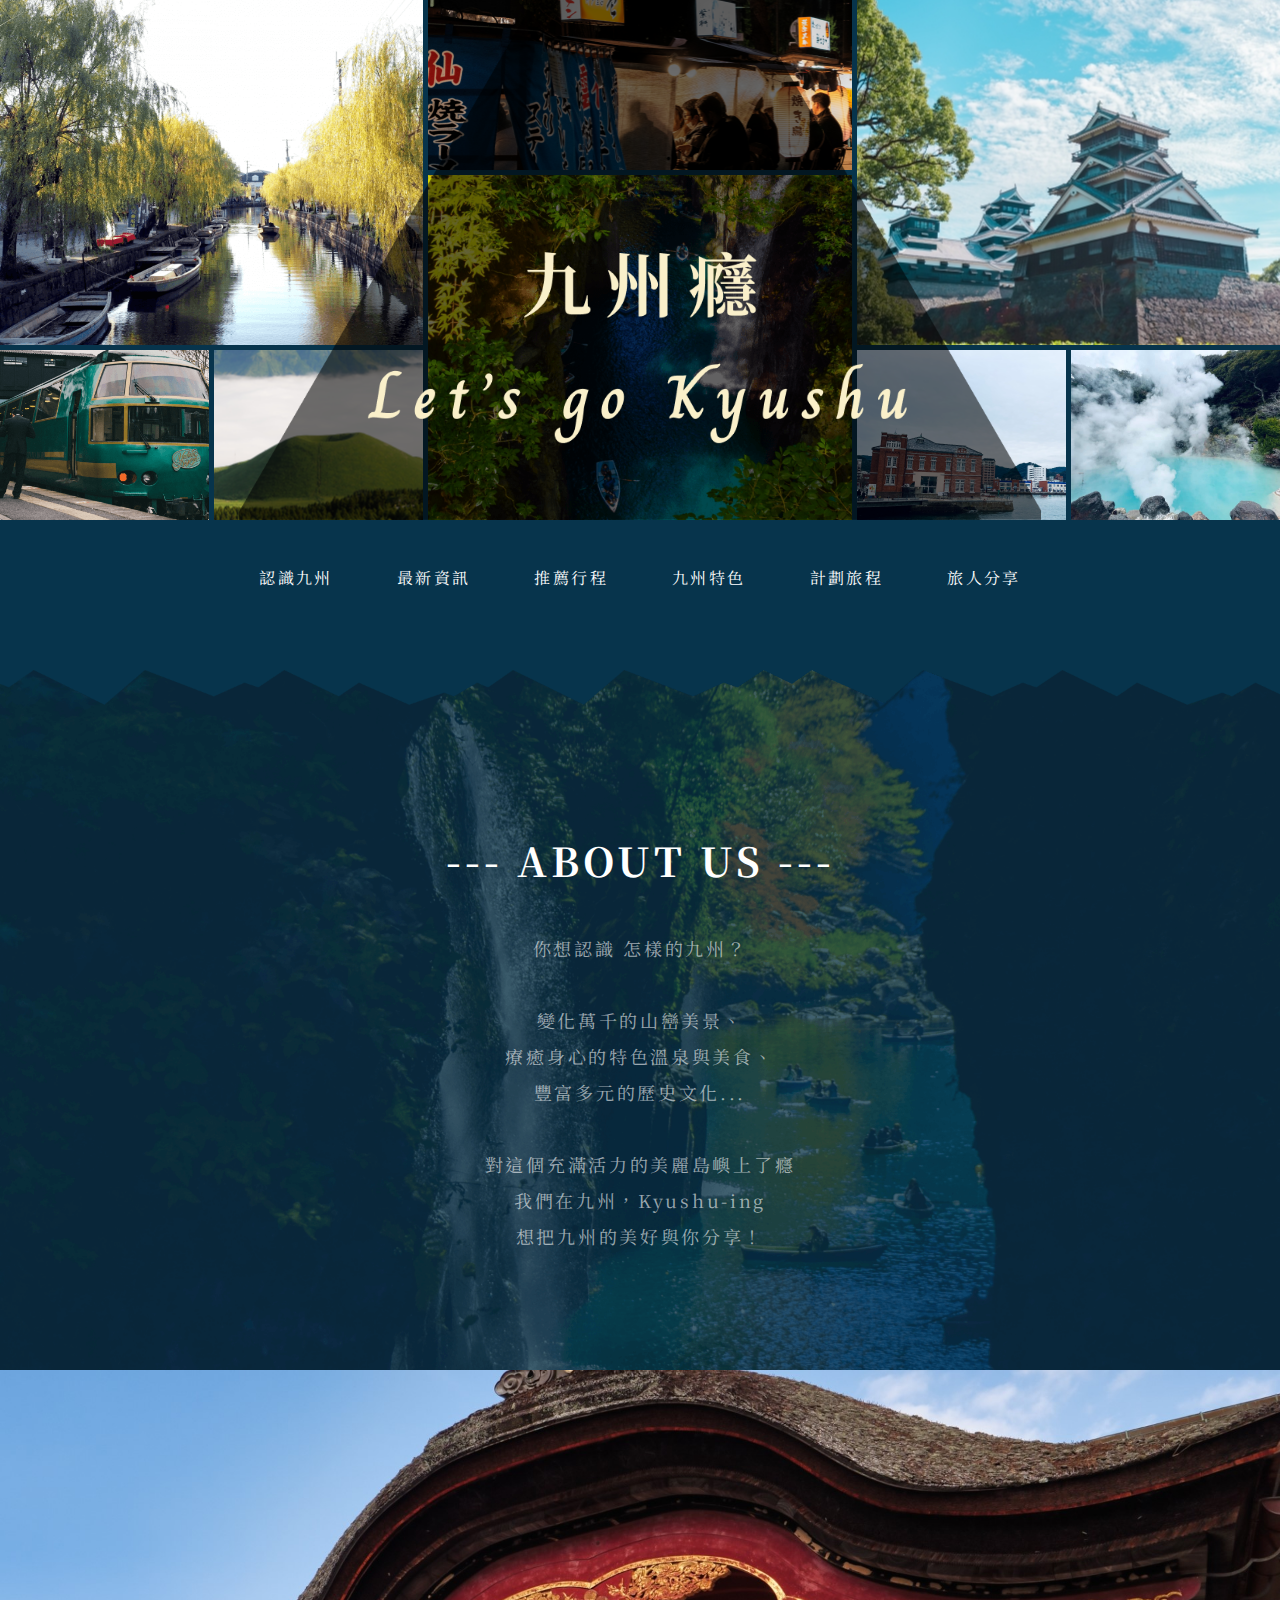
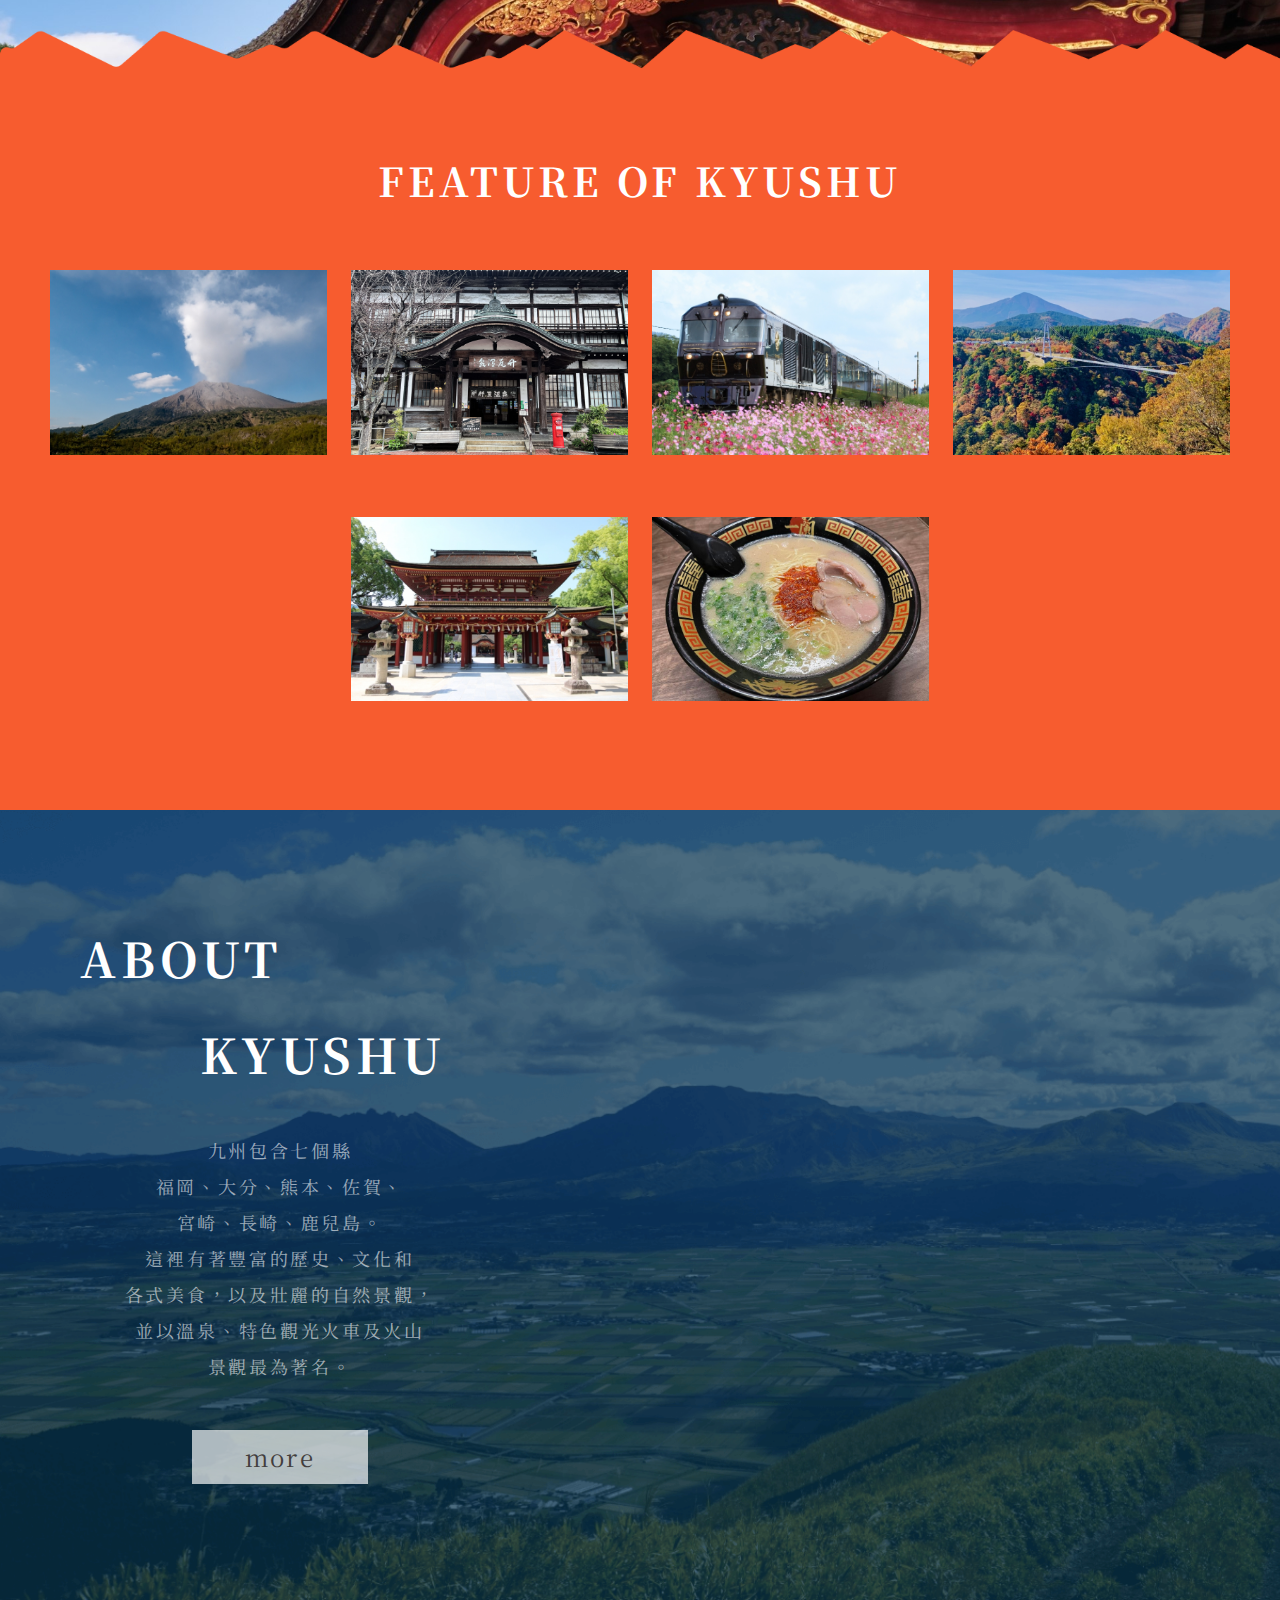
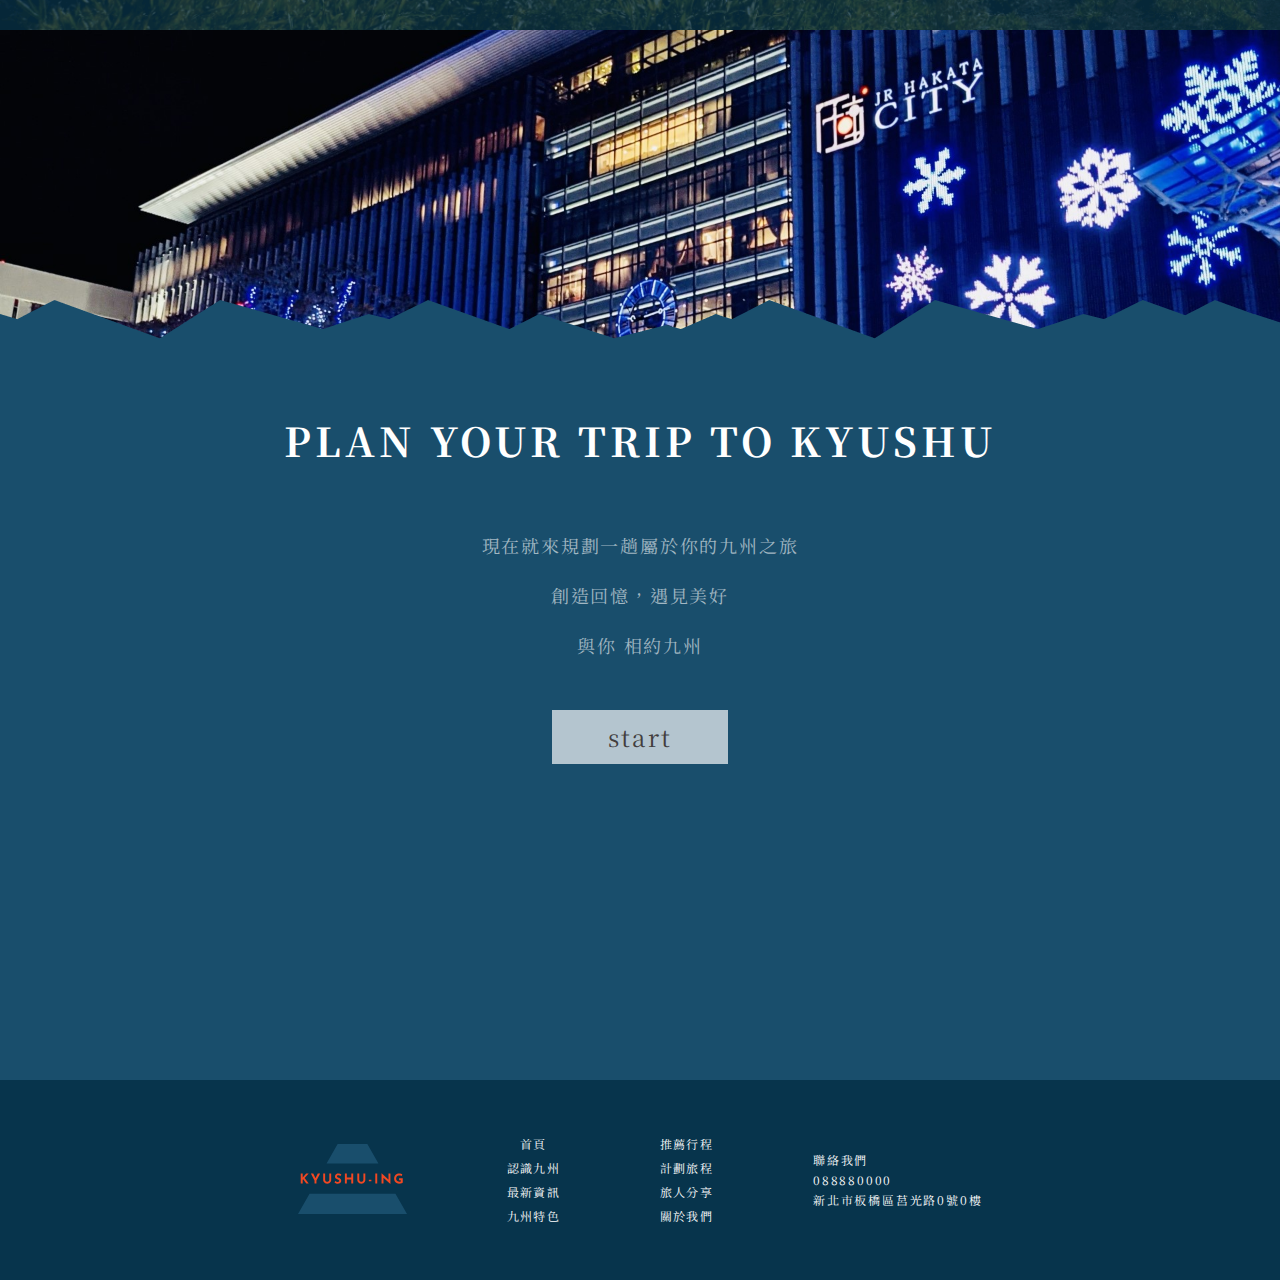
==== index.html @ 2214abe3 "reupload" ====
<!DOCTYPE html>
<html lang="en">
<head>
    <meta charset="UTF-8">
    <meta http-equiv="X-UA-Compatible" content="IE=edge">
    <meta name="viewport" content="width=device-width, initial-scale=1.0">
    <link rel="preconnect" href="https://fonts.googleapis.com">
    <link rel="preconnect" href="https://fonts.gstatic.com" crossorigin>
    <link href="https://fonts.googleapis.com/css2?family=Noto+Sans+TC:wght@400;700&family=Noto+Serif+TC:wght@400;700&display=swap" rel="stylesheet">
    <link rel="stylesheet" href="https://cdnjs.cloudflare.com/ajax/libs/font-awesome/6.3.0/css/all.min.css" integrity="sha512-SzlrxWUlpfuzQ+pcUCosxcglQRNAq/DZjVsC0lE40xsADsfeQoEypE+enwcOiGjk/bSuGGKHEyjSoQ1zVisanQ==" crossorigin="anonymous" referrerpolicy="no-referrer" />
    <link rel="stylesheet" href="./css/default.css">
    <link rel="stylesheet" href="./css/index.css">
    <title>Kyushu-ing</title>
</head>
<body>
   <div class="wrapper"> 
         
        <!-- 頁首 -->
        <header>
       
        <div class="img1"></div>
        <div class="img2"></div>
        <div class="img3"></div>
        <div class="img4"></div>
        <div class="img5"></div>
        <div class="img6"></div>
        <div class="img7"></div>
        <div class="img8"></div>
       
       
         <img src="./img/index/Group 37.png" alt="">
        </header>


  
       
        <!-- 分頁欄 -->
        <div class="nav">
            <ul>
                <li><a href="about.html">認識九州</a></li>
                <li><a href="news.html">最新資訊</a></li>
                <li><a href="recommand.html">推薦行程</a></li>
                <li><a href="landmark.html"> 九州特色</a></li>
                <li><a href="plan.html">計劃旅程</a></li>
                <li><a href="share.html">旅人分享</a></li>
            </ul>

        </div>

        <!-- 內容區塊 -->
        <article>
            <!-- about us -->
            <section class="about-us">
                <div class="mask"></div>
                <div class="text">
                <h2>--- ABOUT US ---</h2>
                <P>你想認識 怎樣的九州？ <br><br>變化萬千的山巒美景、<br>療癒身心的特色溫泉與美食、<br>豐富多元的歷史文化...<br><br>
                    對這個充滿活力的美麗島嶼上了癮<br>我們在九州，Kyushu-ing<br>想把九州的美好與你分享！
                </P>
                </div>
            </section>

            <!-- 滿版圖塊1 -->
            <div class="bar1">
            </div>

            <!-- feature -->
            <section class="feature">
                <div class="content">
                    <h2>FEATURE OF KYUSHU</h2>
                    <a href="#"><img src="./img/index/火山.jpg" alt=""></a>
                    <a href="#"><img src="./img/index/溫泉.png" alt=""></a>
                    <a href="#"><img src="./img/index/鐵道.jpg" alt=""></a>
                    <a href="#"><img src="./img/index/自然.png" alt=""></a>
                    <a href="#"><img src="./img/index/文化.png"></a>
                    <a href="#"><img src="./img/index/美食.png"></a>
                </div>
            </section>

            <!-- about kyushu -->
            <section class="about-kyushu">
                <div class="container">
                    <div class="text">
                        <h2>ABOUT</h2>
                        <h2>KYUSHU</h2>
                        <P>九州包含七個縣<br>福岡、大分、熊本、佐賀、<br>宮崎、長崎、鹿兒島。<br>這裡有著豐富的歷史、文化和<br>各式美食，以及壯麗的自然景觀，<br>
                        並以溫泉、特色觀光火車及火山<br>景觀最為著名。<br><br></P>
                        <a href="about.html">more</a>
                    </div>
                    <div class="video">
                    <iframe width="560px" height="315px" src="https://www.youtube.com/embed/BVU_ygLs7Fc" title="YouTube video player" frameborder="0" allow="accelerometer; autoplay1; clipboard-write; encrypted-media; gyroscope; picture-in-picture; web-share" allowfullscreen></iframe>
                    <!-- <iframe width="560" height="315" src="https://www.youtube.com/embed/eNTZA1ydvzo" title="YouTube video player" frameborder="0" allow="accelerometer; autoplay; clipboard-write; encrypted-media; gyroscope; picture-in-picture; web-share" allowfullscreen></iframe> -->
                    </div>
                    <!-- <img src="../img/index/Group 36.png" alt="">     -->
                    
                </div>
            </section>

            <!-- 滿版圖塊2 -->
            <div class="bar2">
            </div>

            <!-- plan -->
            <section class="plan">
                <h2>PLAN YOUR TRIP TO KYUSHU</h2>
                <P>現在就來規劃一趟屬於你的九州之旅<br>創造回憶，遇見美好<br>與你 相約九州</P>
                <a href="plan.html">start</a>
            </section>


        </article>

        <!-- 頁尾 -->
        <footer>
            <ul>
                <li><img src="./img/default/Group 3.svg" alt=""></li>
                <li class="right">
                    <a href="#">首頁</a>
                    <a href="#">認識九州</a>
                    <a href="#">最新資訊</a>
                    <a href="#">九州特色</a>
                </li>
                <li class="middle">
                    <a href="#">推薦行程</a>
                    <a href="#">計劃旅程</a>
                    <a href="#">旅人分享</a>
                    <a href="#">關於我們</a>
                </li>
                <li class="left">               
                    <p>聯絡我們</p><br>
                    <p>088880000</p><br>
                    <i class="fa-solid fa-location-dot"></i><p>新北市板橋區莒光路0號0樓</p>

                </li>
                
            </ul>
            
        
            
        </footer>

   </div>
</body>
</html>
---- css/default.css ----
@import url(reset.css);


body{
    font-family: 'Noto Sans TC', sans-serif;
    font-style: normal;
    background-color: #194E6C;
}

/* ------top------ */
.top{
    height: 100px;
    width: 100%;
    background-color: #ffffffc4;
    display: flex;
    justify-content: space-between;
}

.top svg{
    height: 60px;
    width: 150px;
    /* float: left; */
    margin-top: 20px;
}

.top ul{
    display: inline-flex;
    text-align: center;
    /* float:right; */
    line-height: 100px;
}

.top li{
    margin-right: 50px;
}

.top a{
    font-size: 16px;
    color:#194E6C;
    letter-spacing: 0.13em;
}

.top a:hover{
    color:#F75C2F ;
    
}

/* --------全版-------- */
.wrapper{
    margin: 0 auto;
}

.main-block{
    width:1200px;
    margin:0 auto;
}

a{
    /* display: block; */
    text-decoration: none;
    text-align: center;
}

h1{
    display: block;
    /* height: 103px; */
    font-family: 'Noto Serif TC';
    font-style: normal;
    font-weight: 700;
    font-size: 48px;
    line-height: 103px;
    letter-spacing: 0.1em;
    color: #423E3E;
    background-color: rgba(255, 255, 255, 0.63);;
    padding: 10px 100px;
}

h2{
    font-family:'Noto Serif TC', serif;
    font-size:40px ;
    font-weight: 700;
    line-height: 200%;
    letter-spacing: 0.1em;
    color: #fff;
}

p{
    font-size: 16px;
    line-height: 200%;
    letter-spacing: 0.105em;
}

/* -------標題列按鍵文字------- */
.sel{
    height: 90px;
    width: 1000px;
    margin: 0 auto;
    padding-top: 60px;
    box-sizing: border-box;
    display: flex;
}

.sel li{
    width: 100px;
    height: 48px;
    border: 2px solid #FFFFFF;
    margin: 0 10px;
    flex-basis: 0;
    flex-grow: 1;
    text-align: center;
}
.sel a{
    line-height: 48px;
    font-size: 18px;
    letter-spacing: 0.15em;
    color: #fff;
}


/* footer */
footer {
    height: 200px;
    display: flex;
    align-items: center;
   justify-content: center;
    
}

footer ul{
    display: flex;
    margin: 0 auto;
    align-items: center;
}

footer li{
    padding: 0 50px;
    margin: 0 auto;
}

footer img{
    height: 70px;
}

footer a{
    display: block;
    color: #ffff;
    font-size: 12px;
    line-height: 200%;
    letter-spacing: 0.105em;
}

footer .right{
    display: flex;
    flex-direction: column;
}

footer .middle{
    display: flex;
    flex-direction: column;
}

footer .left{
    display: flex;
    flex-direction: column;
    
}

footer .left p{
    color: #fff;
    font-size: 12px;
    letter-spacing: 0.15em;
    line-height: 4px;

}

i{
    display: inline-block;
    color: #fff;
}
---- css/index.css ----
body{
    background-color: #07344C;
    font-family:'Noto Serif TC', serif;
    
}

.wrapper{
    width:1280;
   
}

header{
    width: 100%;
    height: 520px;
    display:grid;
    grid-template-columns:1fr 1fr 1fr 1fr 1fr 1fr;
    grid-template-rows: 1fr 1fr 1fr;
    grid-gap:5px;
    
}


.img1{
    background-image: url(../img/index/header1\ \(2\).png);
    background-size: 632px 438px;
    background-position: -68px -50px;
    background-repeat: no-repeat;
    grid-column: 1/3;
    grid-row: 1/3;
    
    
}

.img2{
    background-image: url(../img/index/header2.png);
    background-repeat: no-repeat;
    grid-column: 3/5;
    grid-row: 1/2;
}

.img3{
    background-image: url(../img/index/header3.jpg);
    background-repeat: no-repeat;
    grid-column: 5/7;
    grid-row: 1/3;
    background-position: center

}

.img4{
    background-image: url(../img/index/header4\ \(2\).png);
    background-size: 300px auto;
    background-repeat: no-repeat;
    grid-column: 1/2;
    grid-row: 3/4;
    background-position: 70%;
}

.img5{
    background-image: url(../img/index/header5.png);
    background-repeat: no-repeat;
    grid-column: 2/3;
    grid-row: 3/4;
    background-position: center;
}

.img6{
    background-image: url(../img/index/header6.png);
    background-repeat: no-repeat;
    grid-column: 3/5;
    grid-row: 2/4;
}

.img6{
    background-image: url(../img/index/header6\ \(2\).png);
    background-size: auto 440px;
    background-repeat: no-repeat;
    background-position: -50px -27px;
    grid-column: 3/5;
    grid-row: 2/4;
}

.img7{
    background-image: url(../img/index/header7.png);
    background-repeat: no-repeat;
    grid-column: 5/6;
    grid-row: 3/4;
}

.img8{
    background-image: url(../img/index/header8.jpg);
    background-size: 228px auto;
    background-repeat: no-repeat;
    grid-column: 6/7;
    grid-row: 3/4;
    background-position: center;
}

header img{
    position: absolute;
    left:0;
    right:0;
    top:0;
    margin: auto;
    height: 520px;
    /* display: block; */
   
}

.nav ul{
    width:1200px;
    height: 150px;
    margin: 0 auto;
    text-align: center;
    
}
.nav ul li{
    display: inline-block;
    margin:0 30px;
    margin-top: 50px;
}

.nav li a{
    display: block;
    letter-spacing: 0.15em;
    color: #ffff;
}

.about-us{
    height:700px ;
    background-image: url(../img/index/main\(1\).png); 
    background-repeat: no-repeat;
    background-size: cover;
    /* opacity: 0.3; */
    margin: 0 auto;
} 
/* .mask{
    background: url(../img/index/main1.png);
    background-size: cover;
    -webkit-mask: linear-gradient(#000, transparent);
    mask:linear-gradient(#000, transparent);
    width: 1920px;
    mask-repeat: no-repeat;
    mask-size: cover;
} */

.about-us h2{
    margin-bottom: 30px;
}

.about-us .text{
    /* width: 1200px; */
    margin: 0 auto;
    text-align: center;
    padding-top: 150px;
   
}

p{
    color: #ffffff9a;
    font-size: 18px;
    letter-spacing: 0.15em;
    line-height: 36px;
}

.bar1{
    height: 300px;
    background-image: url(../img/index/main2.jpg);
    /* background-size: 1280px auto; */
    background-repeat: no-repeat;
    background-size: cover;
    margin: 0 auto;
}

.feature{
    height: 780px;
    background-image: url(../img/index/main3.png);
    background-size: cover;
    /* position: absolute; */
    background-repeat: no-repeat;
    margin-top: -40px;
}

.feature a{
    display: inline-block;
}


.content{
    width:1200px;
    margin: 0 auto;
    text-align: center;

}

.content h2{
    padding-top: 110px;
}

.content a img{
    display: inline-block;
    width: 277px;
    margin: 0 auto;
    padding: 10px;
    padding-top: 50px;
   
}


.content a:hover img {
    -webkit-filter:brightness(0.3);
}


.about-kyushu{
    height: 820px;
    background-image: url(../img/index/main4\ \(1\).png);
    background-repeat: no-repeat;
    background-size: cover;
}

.about-kyushu .container{
    display: flex;
    justify-content: space-around;
    padding-top: 100px;
}


.about-kyushu .video{
    padding-top: 130px;   
}

/* .video {
    position: relative;
    width: 100%;
    height: 0;
    padding-bottom: 56.25%;
}

.video iframe {
    position: absolute;
    top: 0;
    left: 0;
    width: 100%;
    height: 100%;
} */

.about-kyushu .container .text{
    width: 400px;
    height: 800px;
    /* margin-left: 140px; */
}

.about-kyushu h2{
    /* padding-top: 130px; */
    font-size: 48PX;
    padding-right: 100px;
}


.about-kyushu h2+h2{
    padding-left: 120px;
}

.about-kyushu p{
    margin-top: 30px;
    text-align: center;
}
    

.about-kyushu a{
    display: block;
    width: 176px;
    height: 54px;
    margin: 0 auto;
    margin-top: 10px;
    font-family:'Noto Serif TC', serif;
    font-size: 24px;
    line-height: 54px;
    text-align: center;
    letter-spacing: 0.1em;
    color: #423E3E;
    background-color: #ffffffac;
}



.bar2{
    height: 310px;
    background-image: url(../img/index/main5.jpg);
    background-repeat: no-repeat;
    background-size: cover;
    margin: 0 auto;
}

.plan{
    height: 780px;
    background-image: url(../img/index/main6.png);
    background-repeat: no-repeat;
    background-size: cover;
    margin: 0 auto;
    margin-top: -40px;
}

.plan h2{
    text-align: center;
    padding-top: 100px;
    padding-bottom: 40px;
}

.plan p{
    line-height: 50px;
    text-align: center;
    letter-spacing: 0.1em;
    padding-bottom: 40px;
}

.plan a{
    display: block;
    width: 176px;
    height: 54px;
    margin: 0 auto;
    font-family:'Noto Serif TC', serif;
    font-size: 24px;
    line-height: 54px;
    text-align: center;
    letter-spacing: 0.1em;
    color: #423E3E;
    background-color: #ffffffac;
}
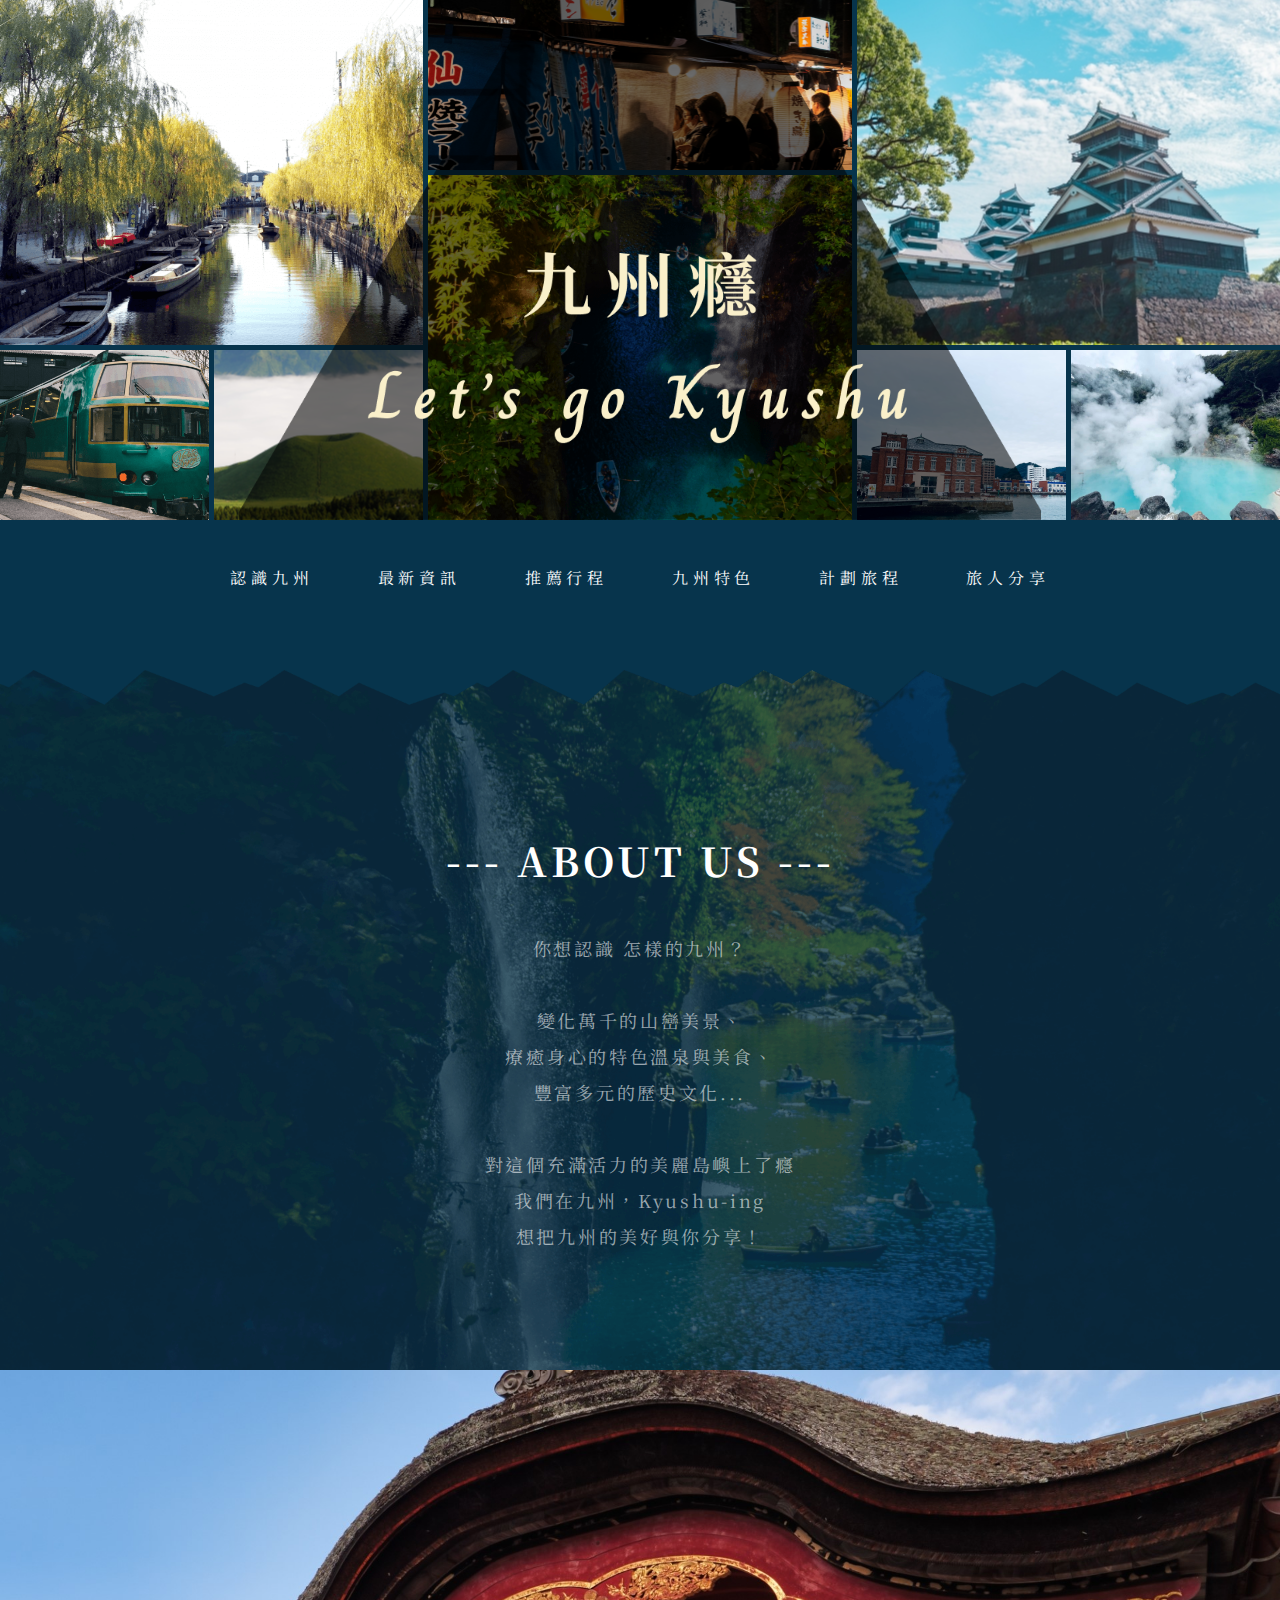
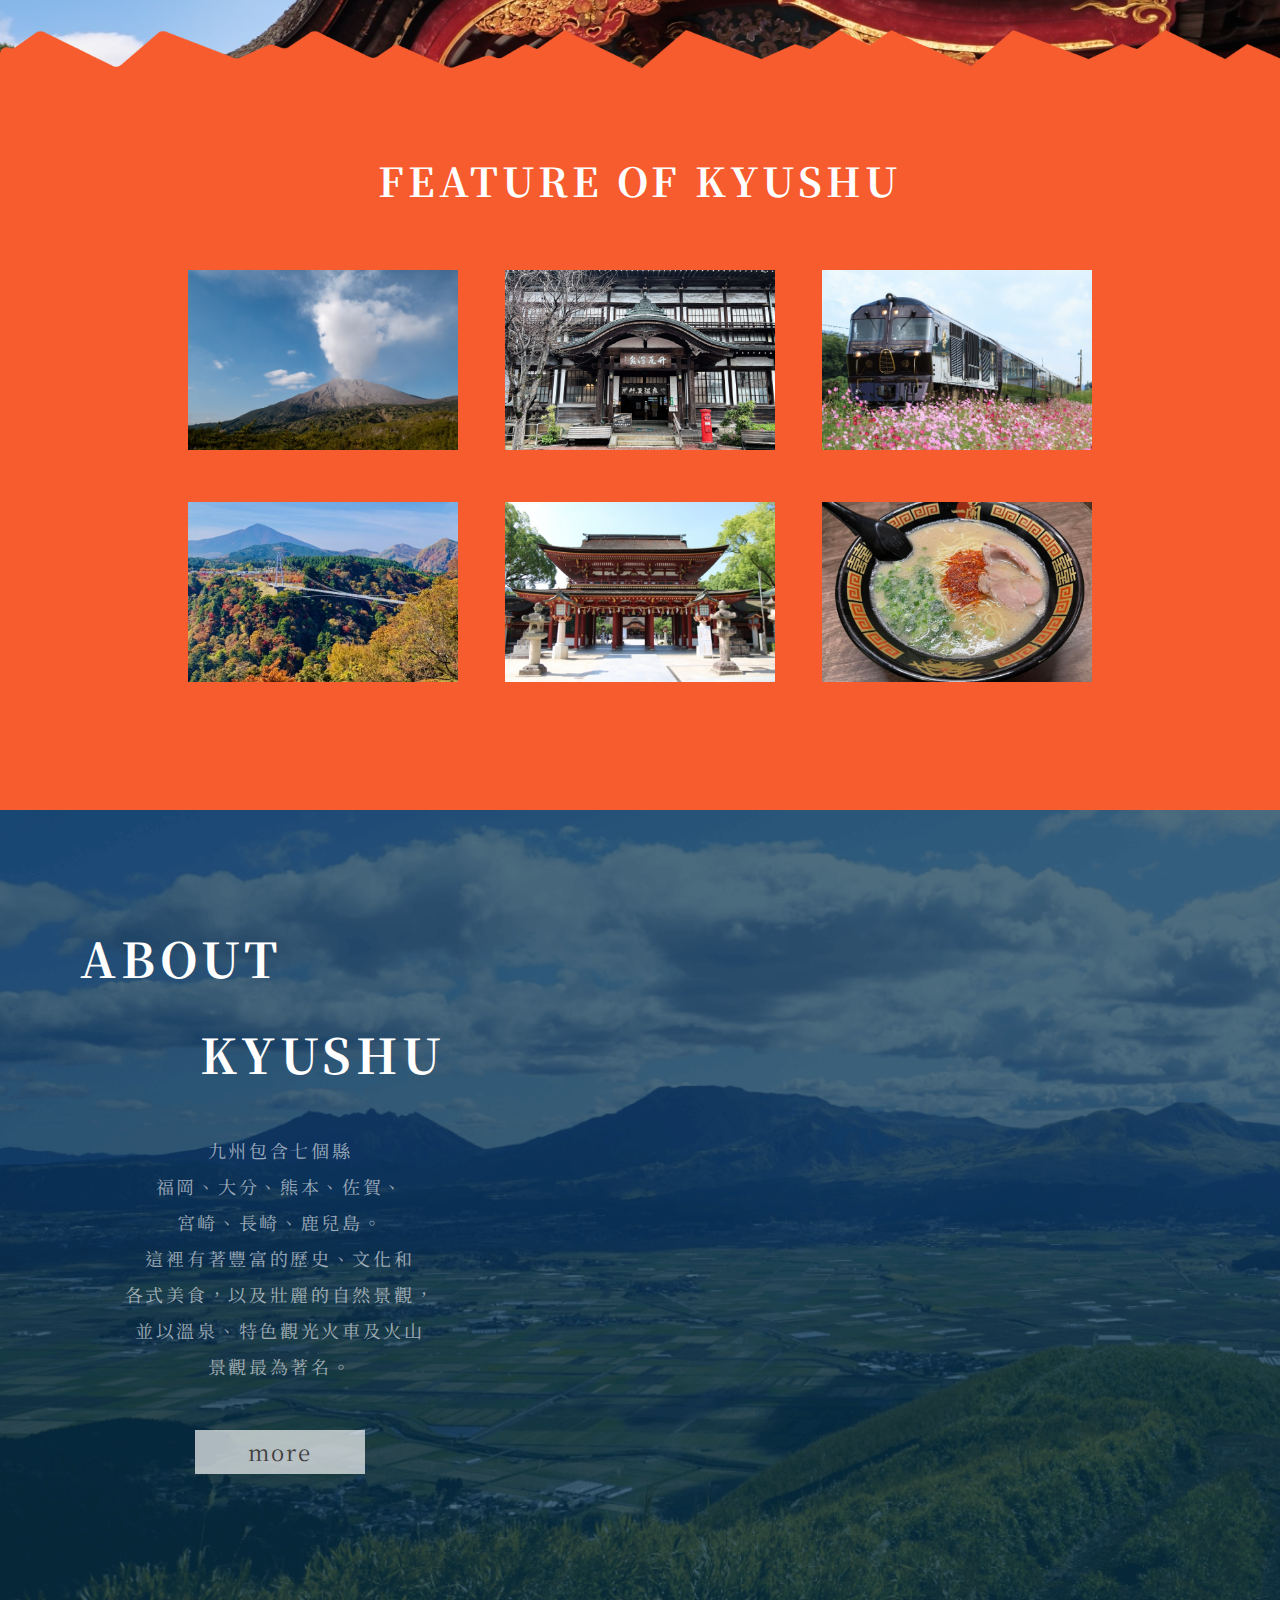
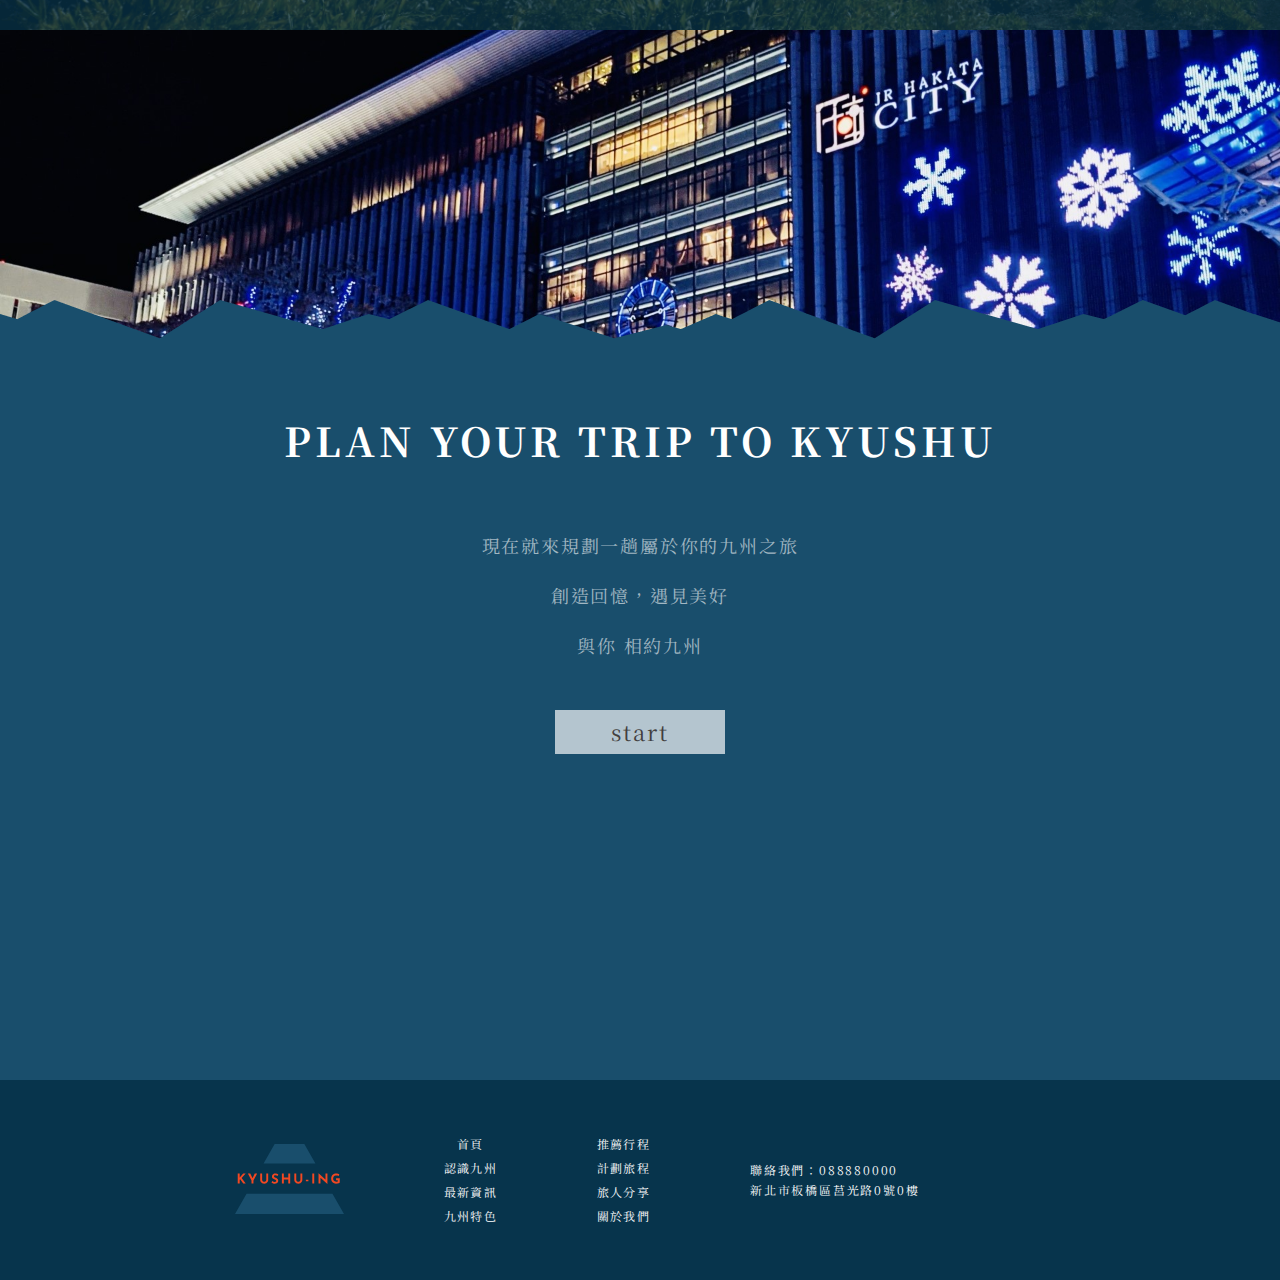
==== commit 74e084ee: "done" ====
--- a/index.html
+++ b/index.html
@@ -68,12 +68,14 @@
             <section class="feature">
                 <div class="content">
                     <h2>FEATURE OF KYUSHU</h2>
-                    <a href="#"><img src="./img/index/火山.jpg" alt=""></a>
-                    <a href="#"><img src="./img/index/溫泉.png" alt=""></a>
-                    <a href="#"><img src="./img/index/鐵道.jpg" alt=""></a>
-                    <a href="#"><img src="./img/index/自然.png" alt=""></a>
-                    <a href="#"><img src="./img/index/文化.png"></a>
-                    <a href="#"><img src="./img/index/美食.png"></a>
+                    <ul>
+                    <li><a href="#"><img src="./img/index/火山.jpg" alt=""></a></li>
+                    <li><a href="#"><img src="./img/index/溫泉.png" alt=""></a></li>
+                    <li><a href="#"><img src="./img/index/鐵道.jpg" alt=""></a></li>
+                    <li><a href="#"><img src="./img/index/自然.png" alt=""></a></li>
+                    <li><a href="#"><img src="./img/index/文化.png"></a></li>
+                    <li><a href="#"><img src="./img/index/美食.png"></a></li>
+                    </ul>
                 </div>
             </section>
 
@@ -115,22 +117,25 @@
             <ul>
                 <li><img src="./img/default/Group 3.svg" alt=""></li>
                 <li class="right">
-                    <a href="#">首頁</a>
-                    <a href="#">認識九州</a>
-                    <a href="#">最新資訊</a>
-                    <a href="#">九州特色</a>
+                    <a href="index.html">首頁</a>
+                    <a href="about.html">認識九州</a>
+                    <a href="news.html">最新資訊</a>
+                    <a href="landmark.html">九州特色</a>
                 </li>
                 <li class="middle">
-                    <a href="#">推薦行程</a>
-                    <a href="#">計劃旅程</a>
-                    <a href="#">旅人分享</a>
+                    <a href="recommand.html">推薦行程</a>
+                    <a href="plan.html">計劃旅程</a>
+                    <a href="share.html">旅人分享</a>
                     <a href="#">關於我們</a>
                 </li>
                 <li class="left">               
-                    <p>聯絡我們</p><br>
-                    <p>088880000</p><br>
-                    <i class="fa-solid fa-location-dot"></i><p>新北市板橋區莒光路0號0樓</p>
-
+                    <p>聯絡我們：088880000</p><br>
+                    <p>新北市板橋區莒光路0號0樓</p>
+                </li>
+                <li class="icon">
+                    <a href="#"><i class="fa-brands fa-square-facebook"></i></a>
+                    <a href="#"><i class="fa-brands fa-square-instagram"></i></a>
+                    <a href="#"><i class="fa-brands fa-square-twitter"></i></a>
                 </li>
                 
             </ul>
--- a/css/default.css
+++ b/css/default.css
@@ -38,11 +38,29 @@
     font-size: 16px;
     color:#194E6C;
     letter-spacing: 0.13em;
+    position: relative;
+    transition: 0.5s;
+   
+}
+
+.top a:after{
+    content: "";
+    position: absolute;
+    left: 0;
+    bottom: 0;
+    width: 100%;
+    height: 2px;
+    background-color:#F75C2F;
+    transition: 0.3s;
+    transform: scale(0);
 }
 
 .top a:hover{
     color:#F75C2F ;
-    
+}
+
+.top a:hover::after{
+    transform:  scaleX(1);
 }
 
 /* --------全版-------- */
@@ -88,6 +106,7 @@
     font-size: 16px;
     line-height: 200%;
     letter-spacing: 0.105em;
+
 }
 
 /* -------標題列按鍵文字------- */
@@ -110,16 +129,27 @@
     text-align: center;
 }
 .sel a{
+    display: block;
+    width: 100%;
+    height: 48px;
     line-height: 48px;
     font-size: 18px;
     letter-spacing: 0.15em;
     color: #fff;
 }
 
+.sel a:hover{
+    background-color: #fff;
+    color: #194E6C;
+    font-weight: 700;
+    font-size: 20px;
+}
+
 
 /* footer */
 footer {
     height: 200px;
+    background-color: #07344C;
     display: flex;
     align-items: center;
    justify-content: center;
@@ -142,13 +172,16 @@
 }
 
 footer a{
-    display: block;
     color: #ffff;
     font-size: 12px;
     line-height: 200%;
     letter-spacing: 0.105em;
 }
 
+footer a:hover{
+    color: #F75C2F;
+}
+
 footer .right{
     display: flex;
     flex-direction: column;
@@ -176,4 +209,10 @@
 i{
     display: inline-block;
     color: #fff;
+    padding: 3px;
+    font-size: 18px;
+}
+
+i:hover{
+    color: #F75C2F;
 }--- a/css/index.css
+++ b/css/index.css
@@ -122,9 +122,48 @@
 
 .nav li a{
     display: block;
-    letter-spacing: 0.15em;
+    letter-spacing: 0.3em;
     color: #ffff;
-}
+    position: relative;
+    transition: 0.5s;
+}
+
+.nav li a:after{
+    content: "";
+    position: absolute;
+    left: 0;
+    bottom: -6px;
+    width: 100%;
+    height: 2px;
+    background-color:#ffff;
+    transition: 0.3s;
+    transform: scale(0);
+}
+
+.nav li a:before{
+    content: "";
+    position: absolute;
+    left: 0;
+    top: -6px;
+    width: 100%;
+    height: 2px;
+    background-color:#ffff;
+    transition: 0.3s;
+    transform: scale(0);
+}
+
+.nav li a:hover{
+    color:#6097b4 ;
+}
+
+.nav li a:hover::after{
+    transform:  scaleX(1);
+}
+
+.nav li a:hover::before{
+    transform:  scaleX(1);
+}
+
 
 .about-us{
     height:700px ;
@@ -134,15 +173,6 @@
     /* opacity: 0.3; */
     margin: 0 auto;
 } 
-/* .mask{
-    background: url(../img/index/main1.png);
-    background-size: cover;
-    -webkit-mask: linear-gradient(#000, transparent);
-    mask:linear-gradient(#000, transparent);
-    width: 1920px;
-    mask-repeat: no-repeat;
-    mask-size: cover;
-} */
 
 .about-us h2{
     margin-bottom: 30px;
@@ -181,29 +211,31 @@
     margin-top: -40px;
 }
 
-.feature a{
-    display: inline-block;
-}
 
 
 .content{
     width:1200px;
     margin: 0 auto;
-    text-align: center;
-
 }
 
 .content h2{
     padding-top: 110px;
-}
+    text-align: center;
+}
+
+.content ul {
+    width: 950px;
+    display: flex;
+    text-align: center;
+    flex-wrap: wrap;
+    justify-content: space-around;
+    margin: 0 auto;
+}
+
 
 .content a img{
-    display: inline-block;
-    width: 277px;
-    margin: 0 auto;
-    padding: 10px;
-    padding-top: 50px;
-   
+    width: 270px;
+    padding-top: 50px;   
 }
 
 
@@ -248,11 +280,9 @@
 .about-kyushu .container .text{
     width: 400px;
     height: 800px;
-    /* margin-left: 140px; */
 }
 
 .about-kyushu h2{
-    /* padding-top: 130px; */
     font-size: 48PX;
     padding-right: 100px;
 }
@@ -270,19 +300,26 @@
 
 .about-kyushu a{
     display: block;
-    width: 176px;
-    height: 54px;
+    width: 170px;
+    height: 44px;
     margin: 0 auto;
     margin-top: 10px;
     font-family:'Noto Serif TC', serif;
-    font-size: 24px;
-    line-height: 54px;
+    font-size: 22px;
+    line-height: 44px;
     text-align: center;
     letter-spacing: 0.1em;
     color: #423E3E;
     background-color: #ffffffac;
 }
 
+.about-kyushu a:hover{
+    color: #ffffffac ;
+    background-color:#423E3E;
+    font-weight: 700;
+}
+
+
 
 
 .bar2{
@@ -317,15 +354,21 @@
 
 .plan a{
     display: block;
-    width: 176px;
-    height: 54px;
+    width: 170px;
+    height: 44px;
     margin: 0 auto;
     font-family:'Noto Serif TC', serif;
-    font-size: 24px;
-    line-height: 54px;
+    font-size: 22px;
+    line-height: 44px;
     text-align: center;
     letter-spacing: 0.1em;
     color: #423E3E;
     background-color: #ffffffac;
 }
 
+.plan a:hover{
+    color: #ffffffac ;
+    background-color:#423E3E;
+    font-weight: 700;
+}
+
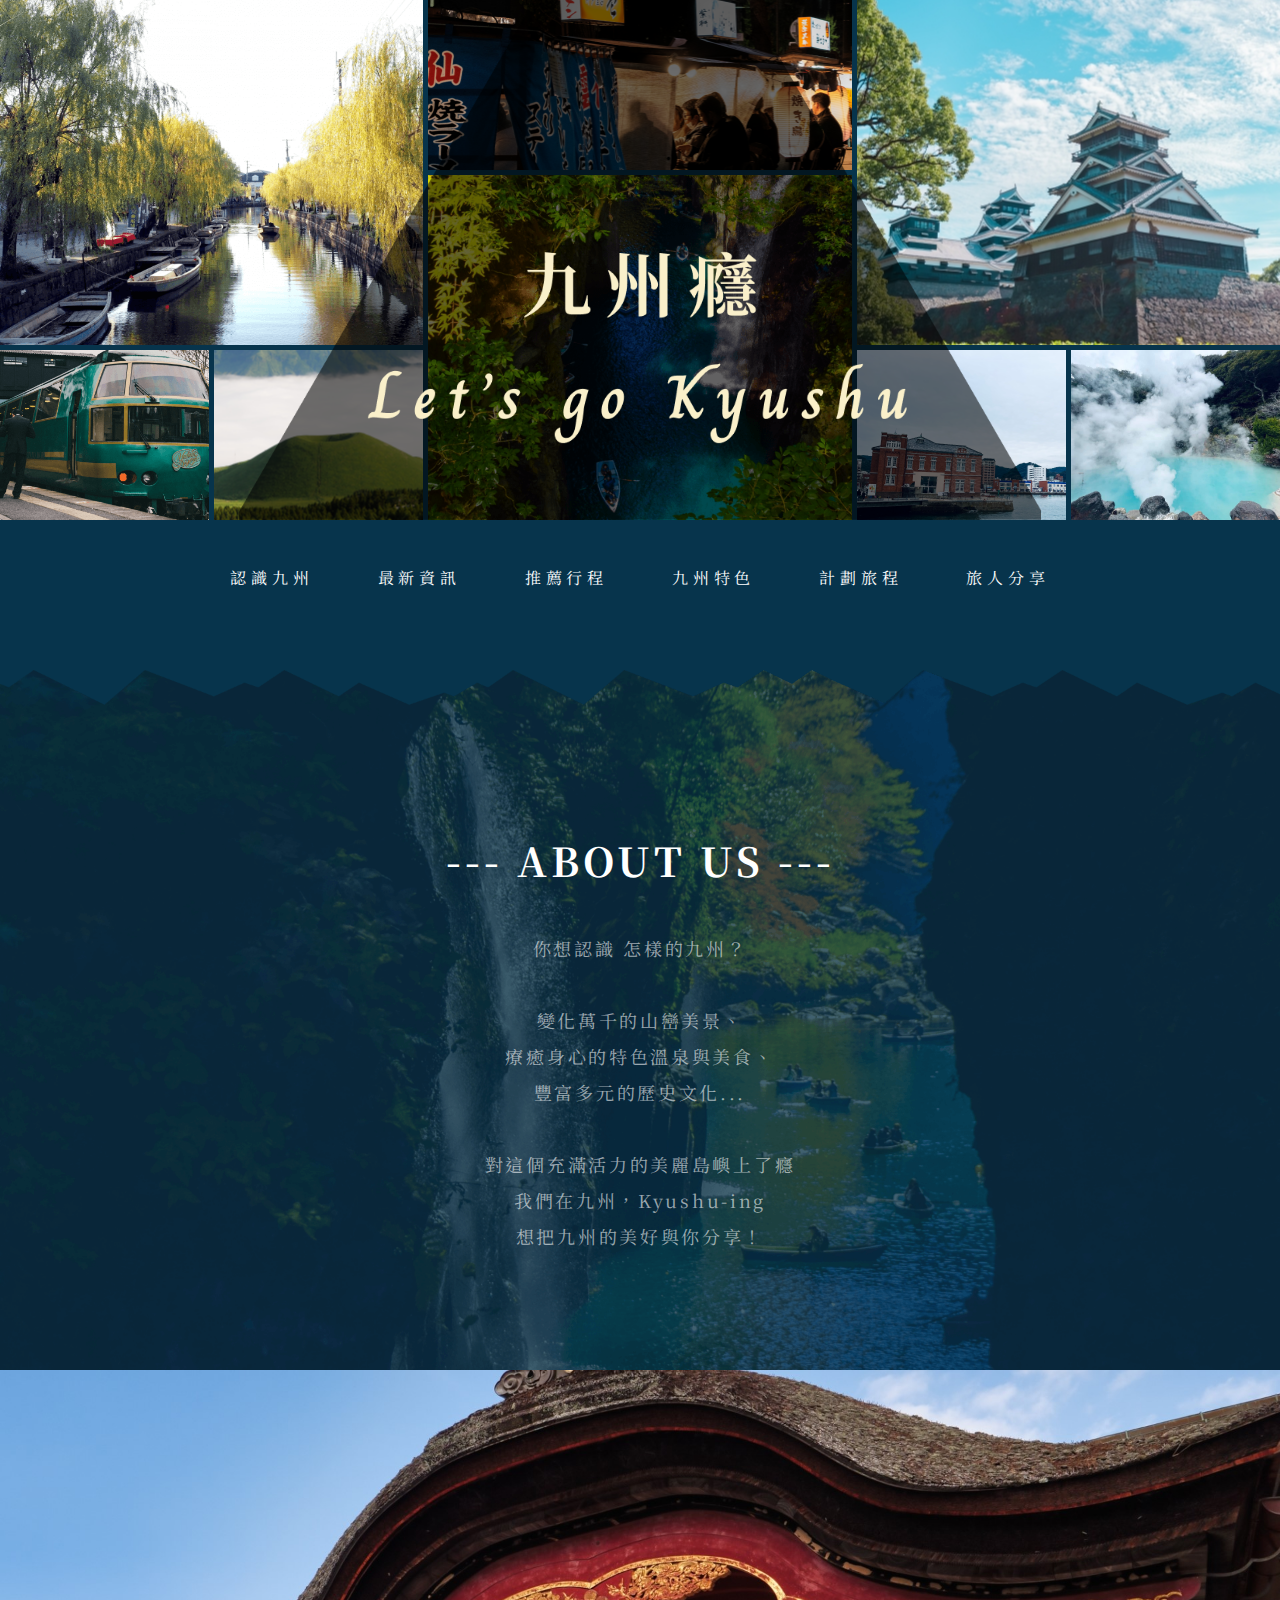
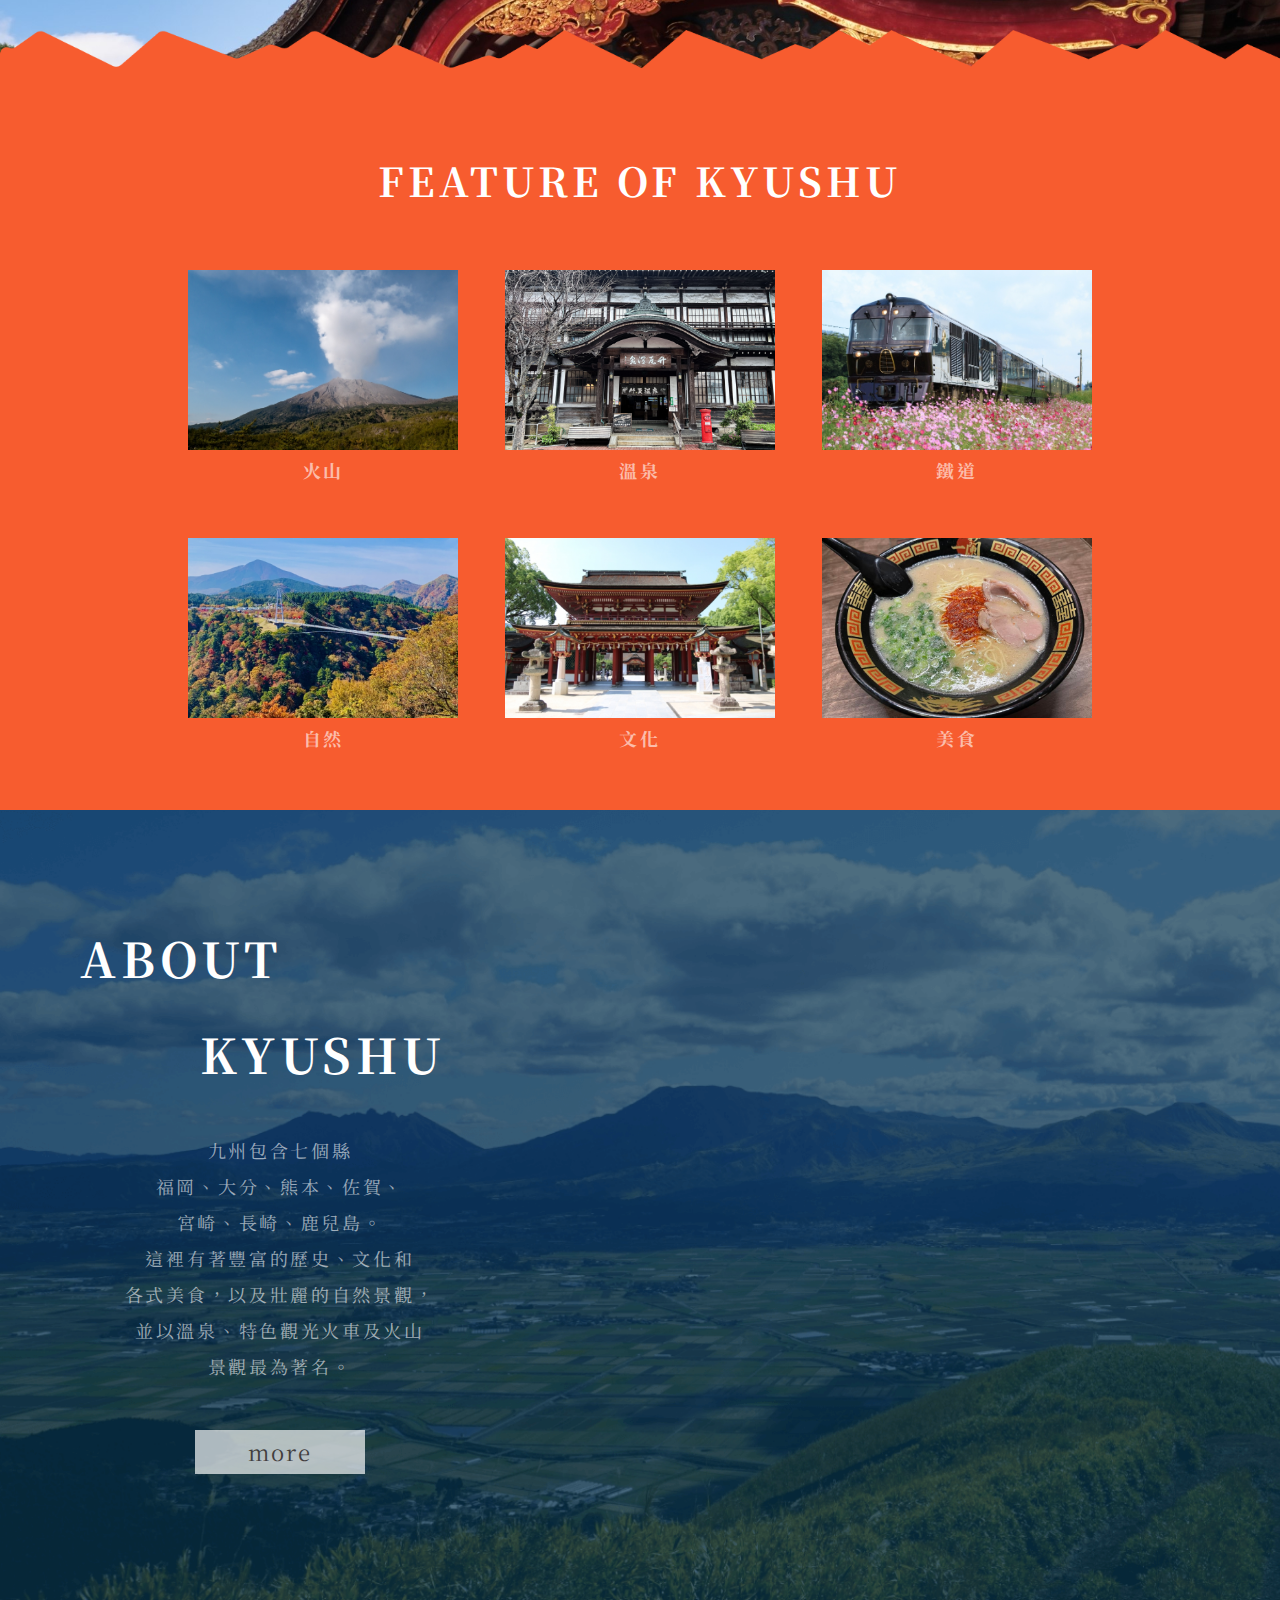
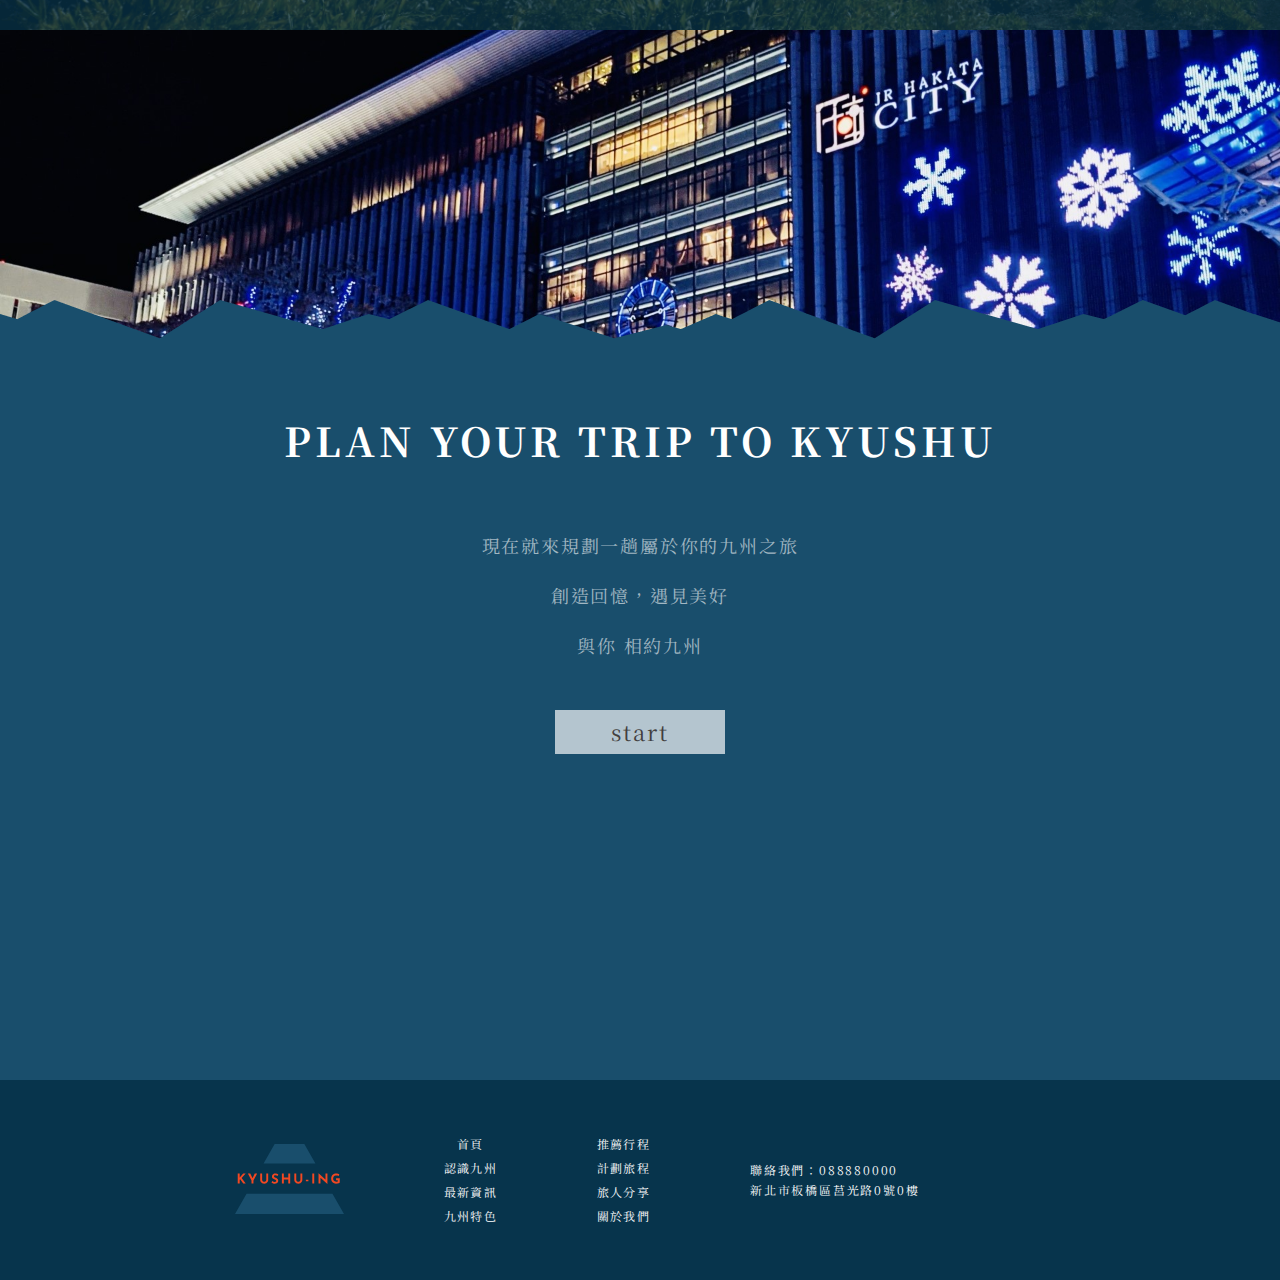
==== commit 32b37c23: "done 1" ====
--- a/index.html
+++ b/index.html
@@ -69,12 +69,12 @@
                 <div class="content">
                     <h2>FEATURE OF KYUSHU</h2>
                     <ul>
-                    <li><a href="#"><img src="./img/index/火山.jpg" alt=""></a></li>
-                    <li><a href="#"><img src="./img/index/溫泉.png" alt=""></a></li>
-                    <li><a href="#"><img src="./img/index/鐵道.jpg" alt=""></a></li>
-                    <li><a href="#"><img src="./img/index/自然.png" alt=""></a></li>
-                    <li><a href="#"><img src="./img/index/文化.png"></a></li>
-                    <li><a href="#"><img src="./img/index/美食.png"></a></li>
+                    <li><a href="landmark.html"><img src="./img/index/火山.jpg" alt=""> <P>火山</P></a> </li>
+                    <li><a href="landmark.html"><img src="./img/index/溫泉.png" alt=""> <P>溫泉</P></a> </li>
+                    <li><a href="landmark.html"><img src="./img/index/鐵道.jpg" alt=""> <P>鐵道</P></a> </li>
+                    <li><a href="landmark.html"><img src="./img/index/自然.png" alt=""> <P>自然</P></a> </li>
+                    <li><a href="landmark.html"><img src="./img/index/文化.png"> <P>文化</P></a> </li>
+                    <li><a href="landmark.html"><img src="./img/index/美食.png"> <P>美食</P></a> </li>
                     </ul>
                 </div>
             </section>
--- a/css/index.css
+++ b/css/index.css
@@ -214,7 +214,6 @@
 
 
 .content{
-    width:1200px;
     margin: 0 auto;
 }
 
@@ -235,12 +234,55 @@
 
 .content a img{
     width: 270px;
-    padding-top: 50px;   
-}
-
+    margin-top: 50px;   
+}
+
+.content li p{
+    font-weight: 700;
+    position: relative;
+    transition: 0.5s;
+}
+
+.content li p::after{
+    content: "";
+    position: absolute;   
+    left: 86px;
+    bottom: 16px;
+    width: 24px;
+    height: 2px;
+    background-color:#ffff;
+    transition: 0.3s;
+    transform: scale(0);
+}
+
+.content li p::before{
+    content: "";
+    position: absolute;   
+    right: 90px;
+    bottom: 16px;
+    width: 24px;
+    height: 2px;
+    background-color:#ffff;
+    transition: 0.3s;
+    transform: scale(0);
+}
 
 .content a:hover img {
-    -webkit-filter:brightness(0.3);
+    /* -webkit-filter:brightness(0.3); */
+    transform: scale(1.05);
+    box-shadow: 0 0 15px #2d2a2a;
+}
+
+.content a:hover p{
+    color:#ffff;
+}
+
+.content a:hover p::after{
+    transform:  scaleX(1);
+}
+
+.content a:hover p::before{
+    transform:  scaleX(1);
 }
 
 
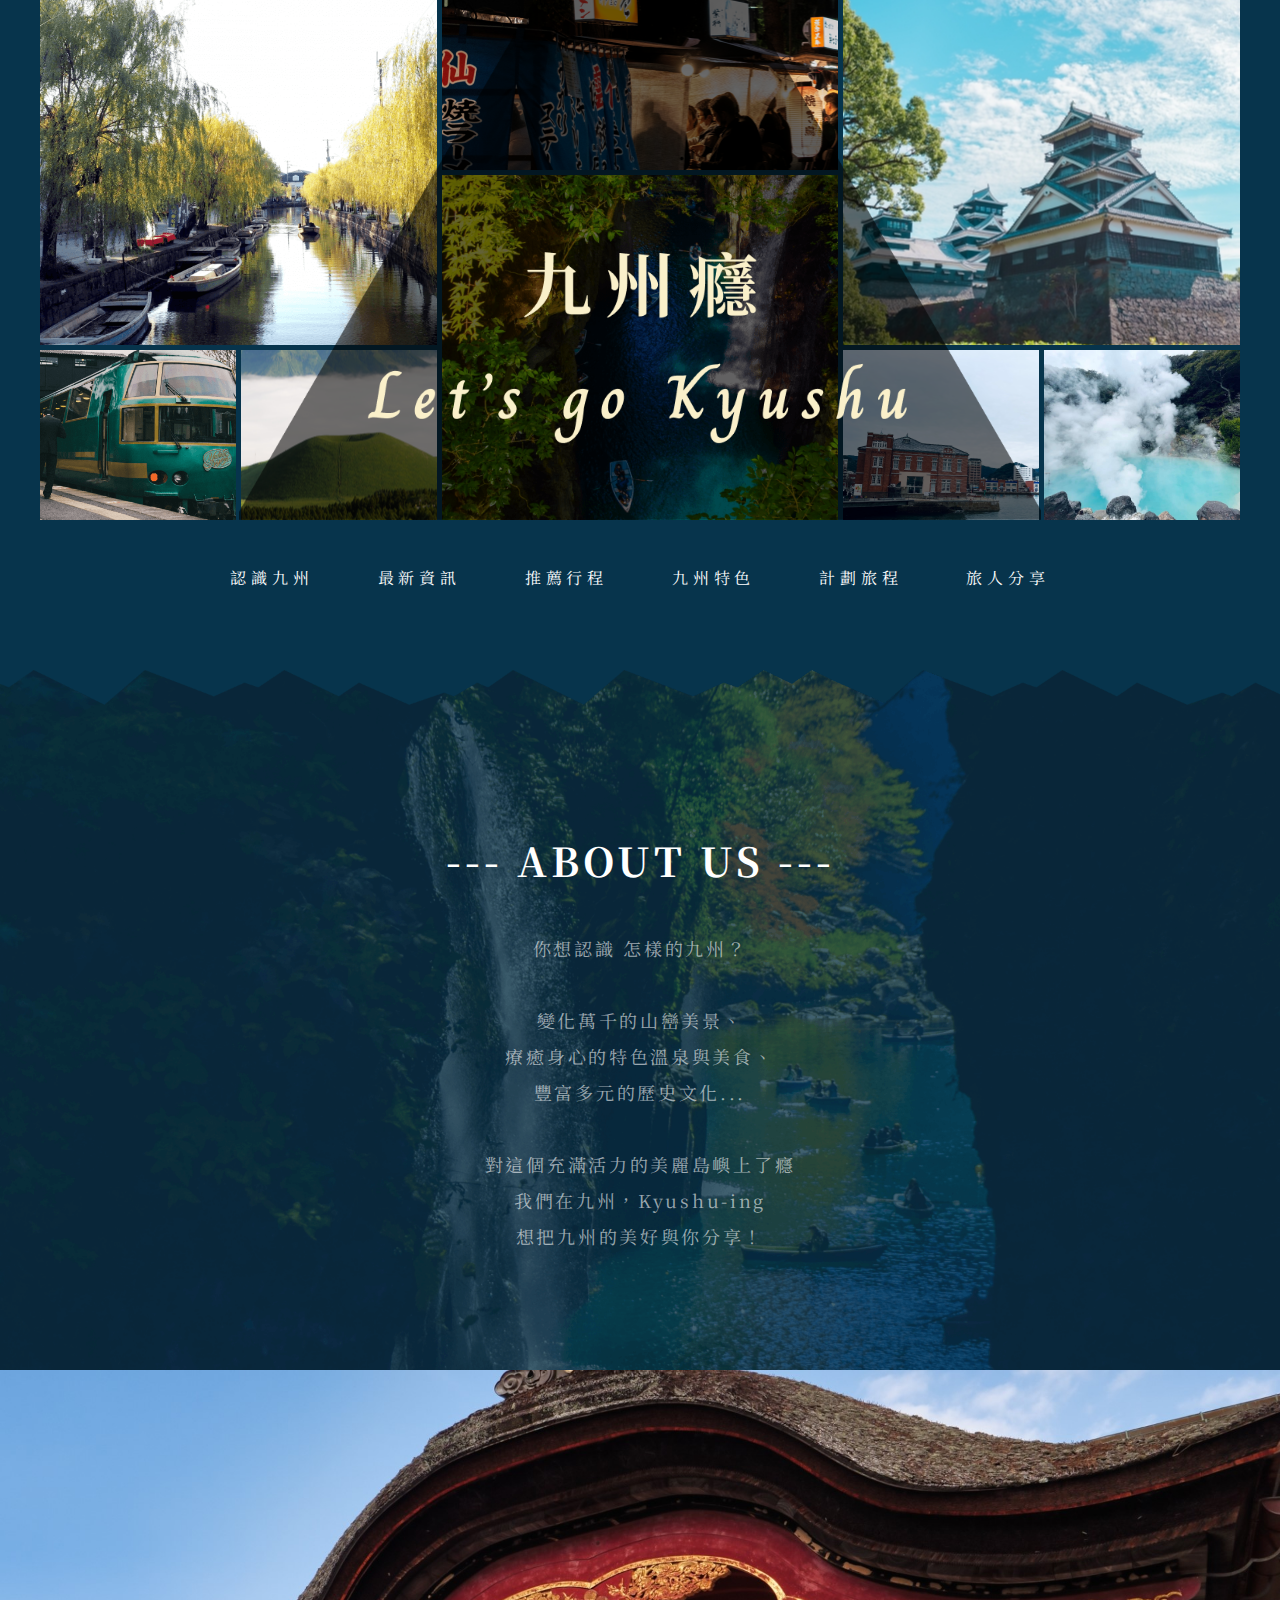
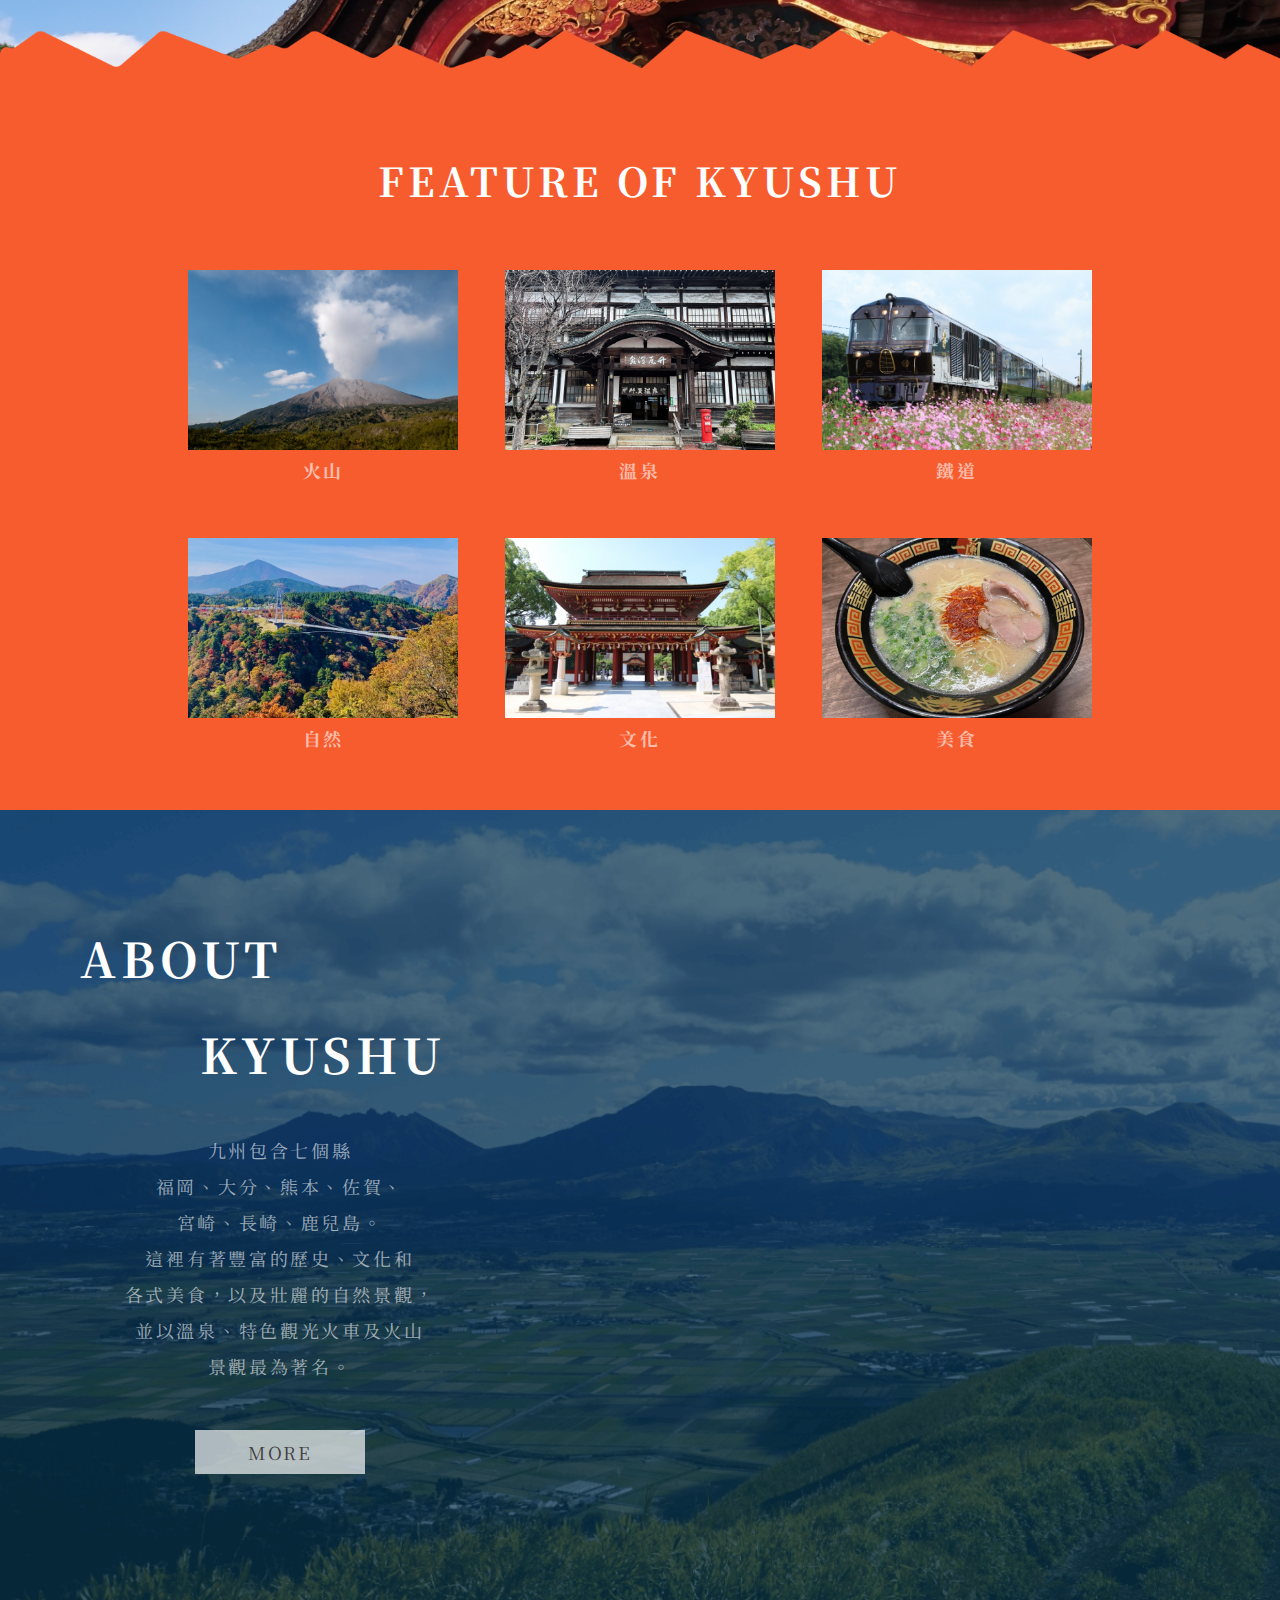
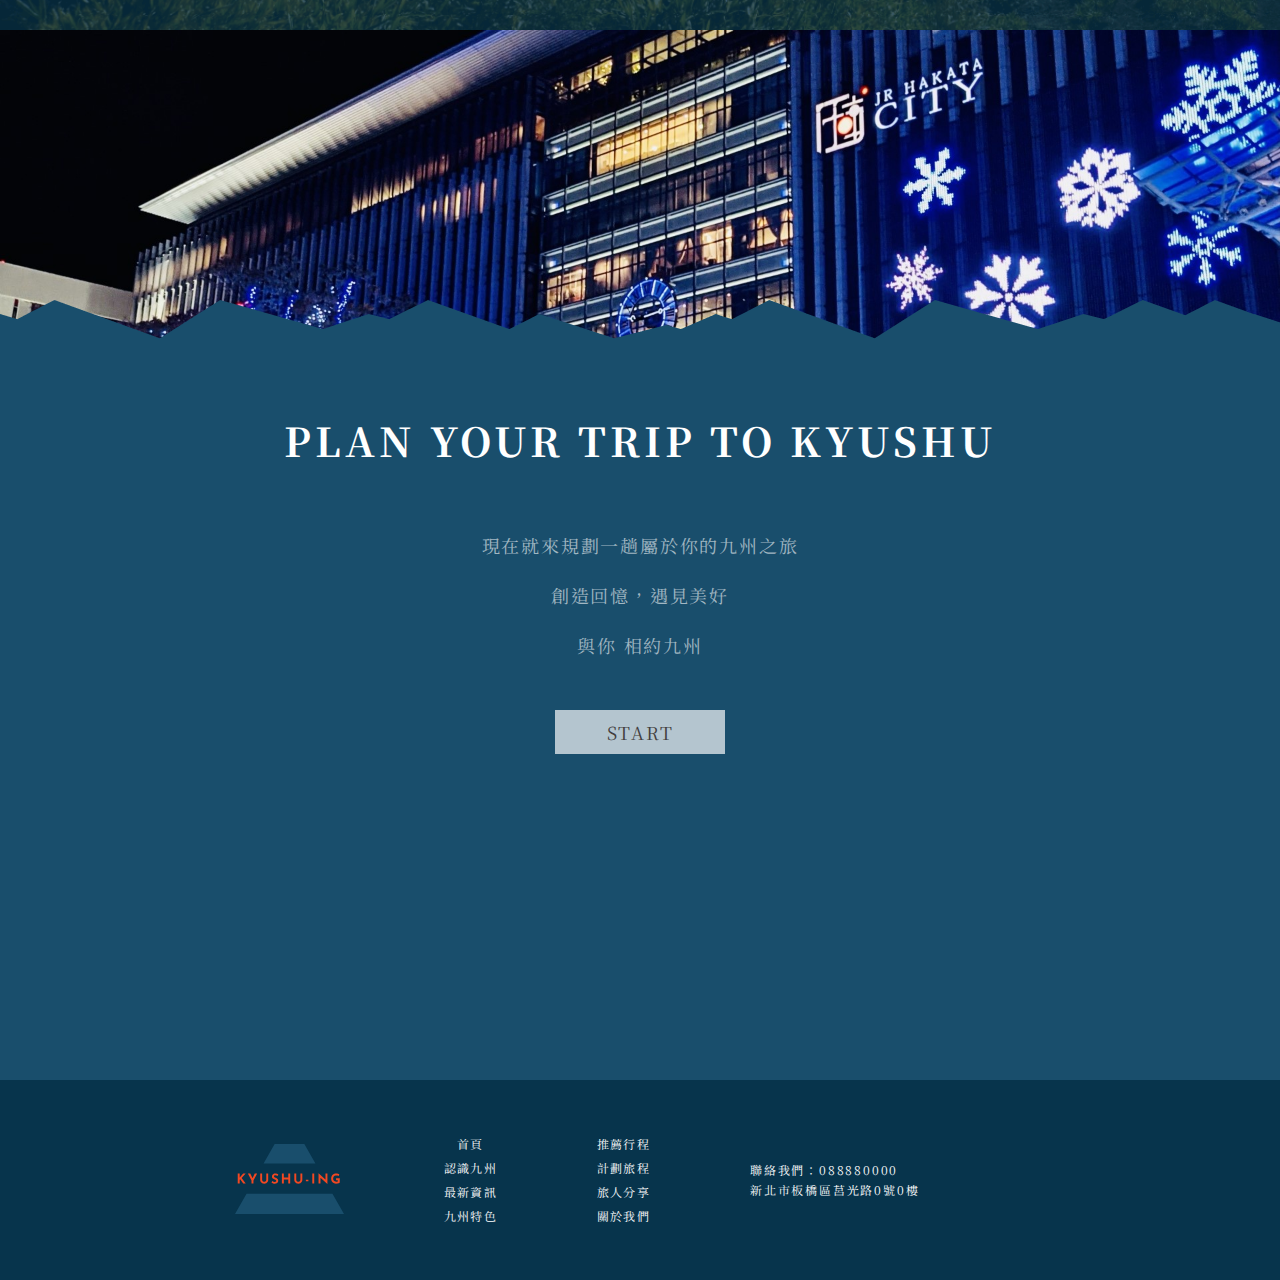
==== commit c099e974: "ani" ====
--- a/index.html
+++ b/index.html
@@ -87,7 +87,7 @@
                         <h2>KYUSHU</h2>
                         <P>九州包含七個縣<br>福岡、大分、熊本、佐賀、<br>宮崎、長崎、鹿兒島。<br>這裡有著豐富的歷史、文化和<br>各式美食，以及壯麗的自然景觀，<br>
                         並以溫泉、特色觀光火車及火山<br>景觀最為著名。<br><br></P>
-                        <a href="about.html">more</a>
+                        <a href="about.html">MORE</a>
                     </div>
                     <div class="video">
                     <iframe width="560px" height="315px" src="https://www.youtube.com/embed/BVU_ygLs7Fc" title="YouTube video player" frameborder="0" allow="accelerometer; autoplay1; clipboard-write; encrypted-media; gyroscope; picture-in-picture; web-share" allowfullscreen></iframe>
@@ -106,7 +106,7 @@
             <section class="plan">
                 <h2>PLAN YOUR TRIP TO KYUSHU</h2>
                 <P>現在就來規劃一趟屬於你的九州之旅<br>創造回憶，遇見美好<br>與你 相約九州</P>
-                <a href="plan.html">start</a>
+                <a href="plan.html">START</a>
             </section>
 
 
--- a/css/index.css
+++ b/css/index.css
@@ -10,8 +10,9 @@
 }
 
 header{
-    width: 100%;
+    width: 1200px;
     height: 520px;
+    margin: 0 auto;
     display:grid;
     grid-template-columns:1fr 1fr 1fr 1fr 1fr 1fr;
     grid-template-rows: 1fr 1fr 1fr;
@@ -251,7 +252,7 @@
     width: 24px;
     height: 2px;
     background-color:#ffff;
-    transition: 0.3s;
+    transition: 0.5s;
     transform: scale(0);
 }
 
@@ -263,7 +264,7 @@
     width: 24px;
     height: 2px;
     background-color:#ffff;
-    transition: 0.3s;
+    transition: 0.5s;
     transform: scale(0);
 }
 
@@ -271,6 +272,7 @@
     /* -webkit-filter:brightness(0.3); */
     transform: scale(1.05);
     box-shadow: 0 0 15px #2d2a2a;
+    transition: 0.5s;
 }
 
 .content a:hover p{
@@ -347,7 +349,7 @@
     margin: 0 auto;
     margin-top: 10px;
     font-family:'Noto Serif TC', serif;
-    font-size: 22px;
+    font-size: 18px;
     line-height: 44px;
     text-align: center;
     letter-spacing: 0.1em;
@@ -359,6 +361,7 @@
     color: #ffffffac ;
     background-color:#423E3E;
     font-weight: 700;
+   
 }
 
 
@@ -400,7 +403,7 @@
     height: 44px;
     margin: 0 auto;
     font-family:'Noto Serif TC', serif;
-    font-size: 22px;
+    font-size: 18px;
     line-height: 44px;
     text-align: center;
     letter-spacing: 0.1em;
@@ -409,8 +412,10 @@
 }
 
 .plan a:hover{
+    
     color: #ffffffac ;
     background-color:#423E3E;
     font-weight: 700;
-}
-
+    
+}
+
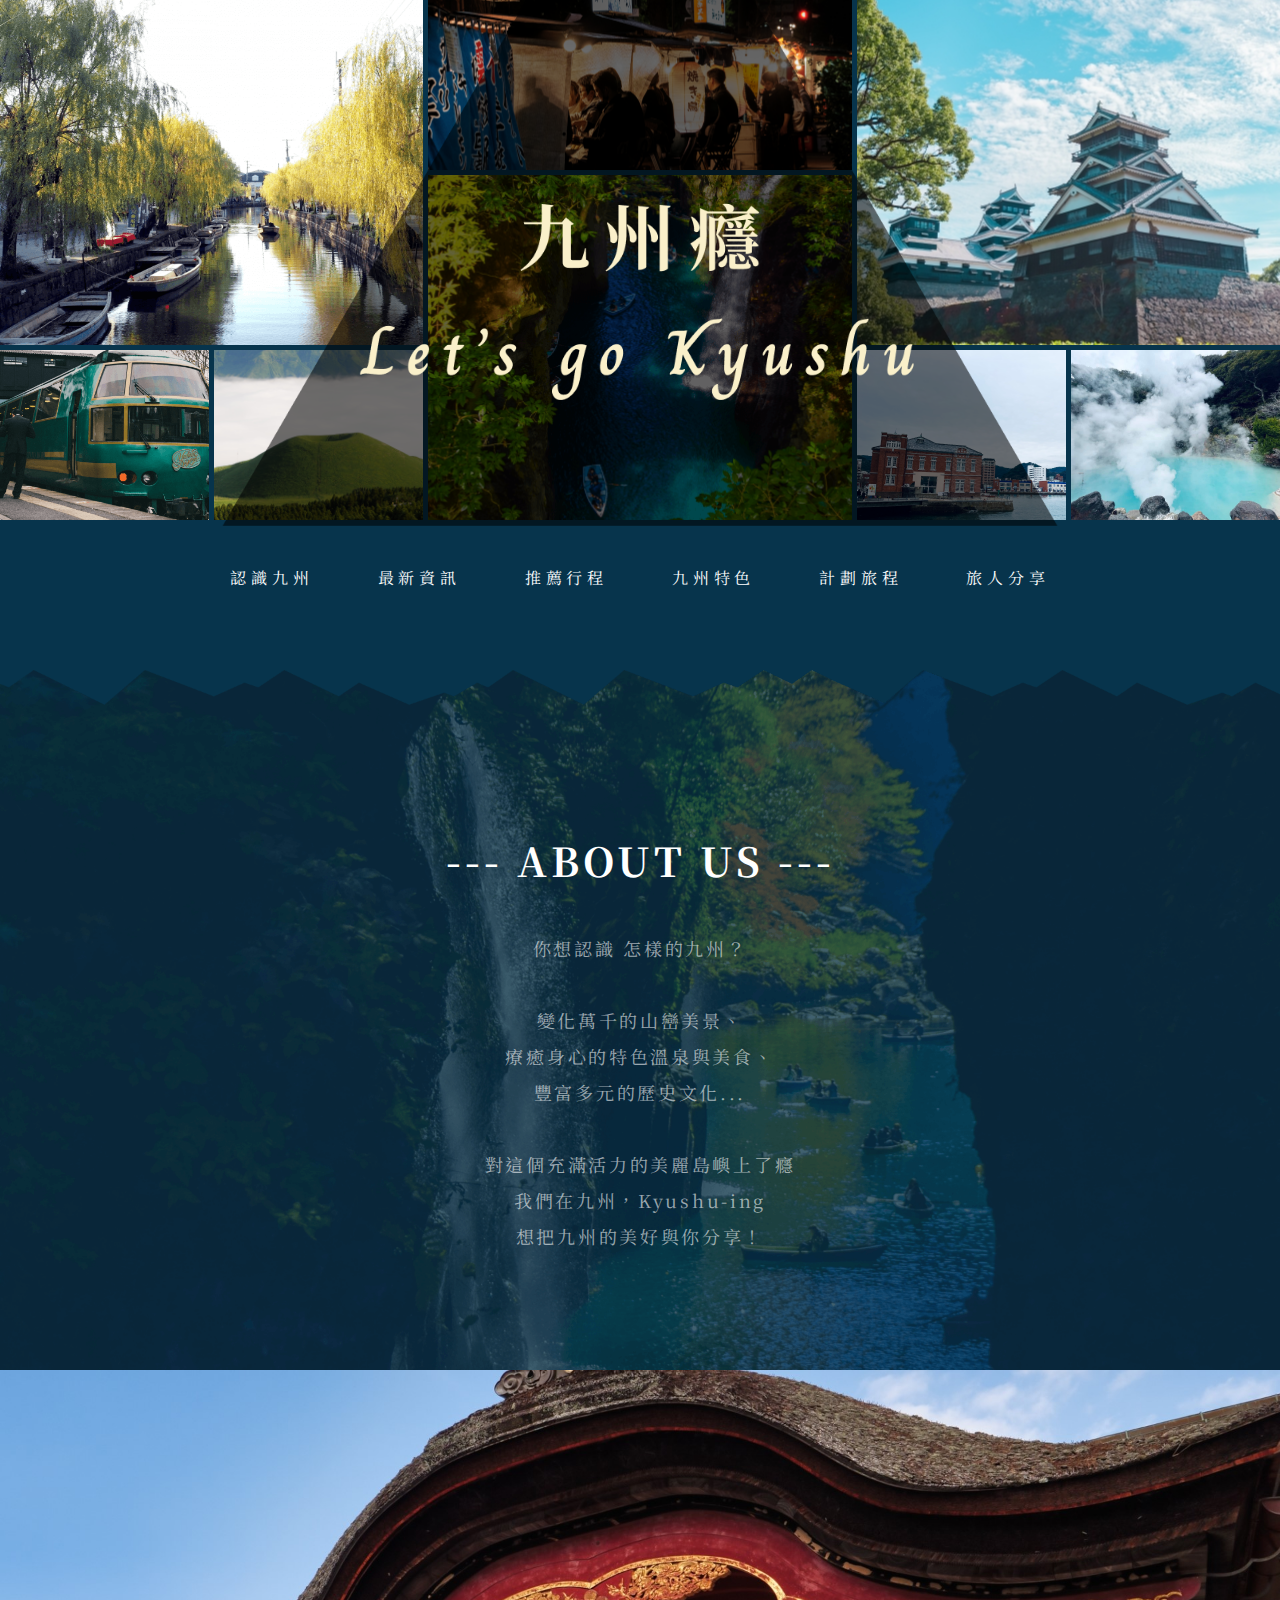
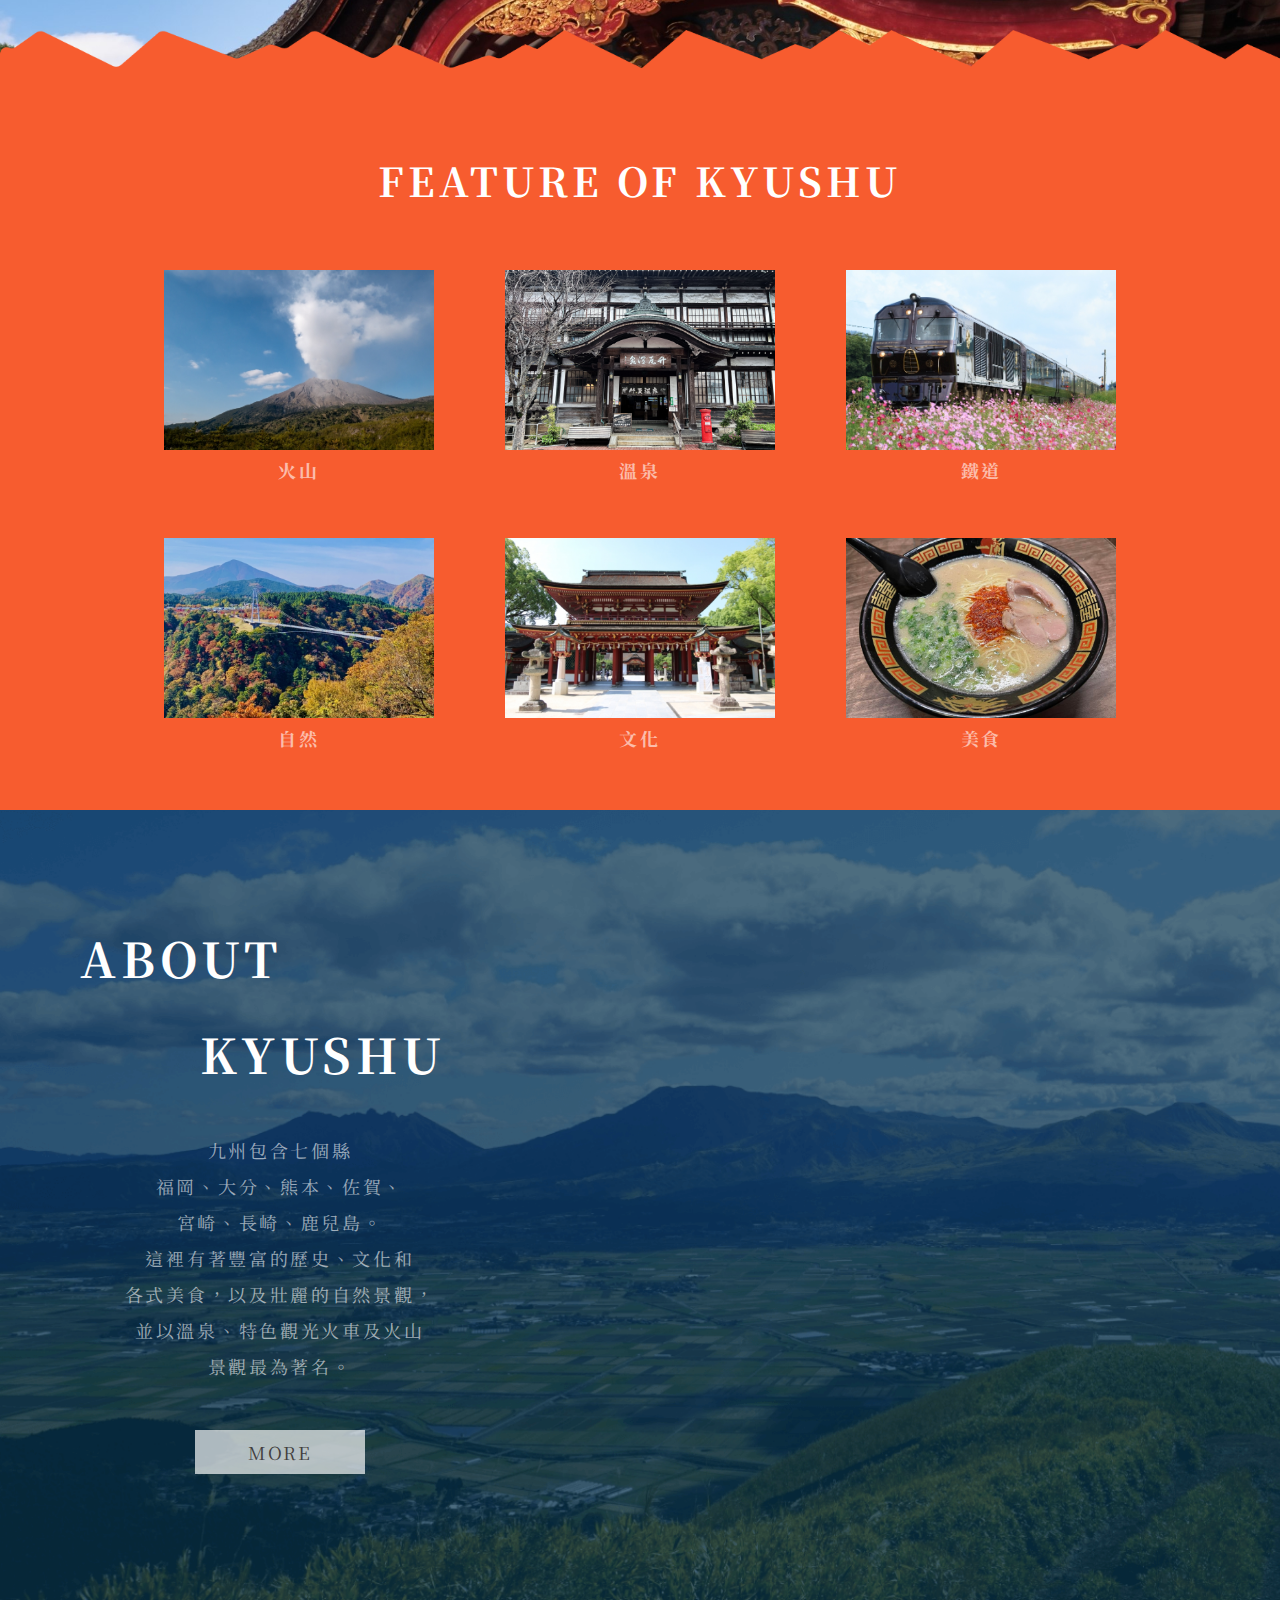
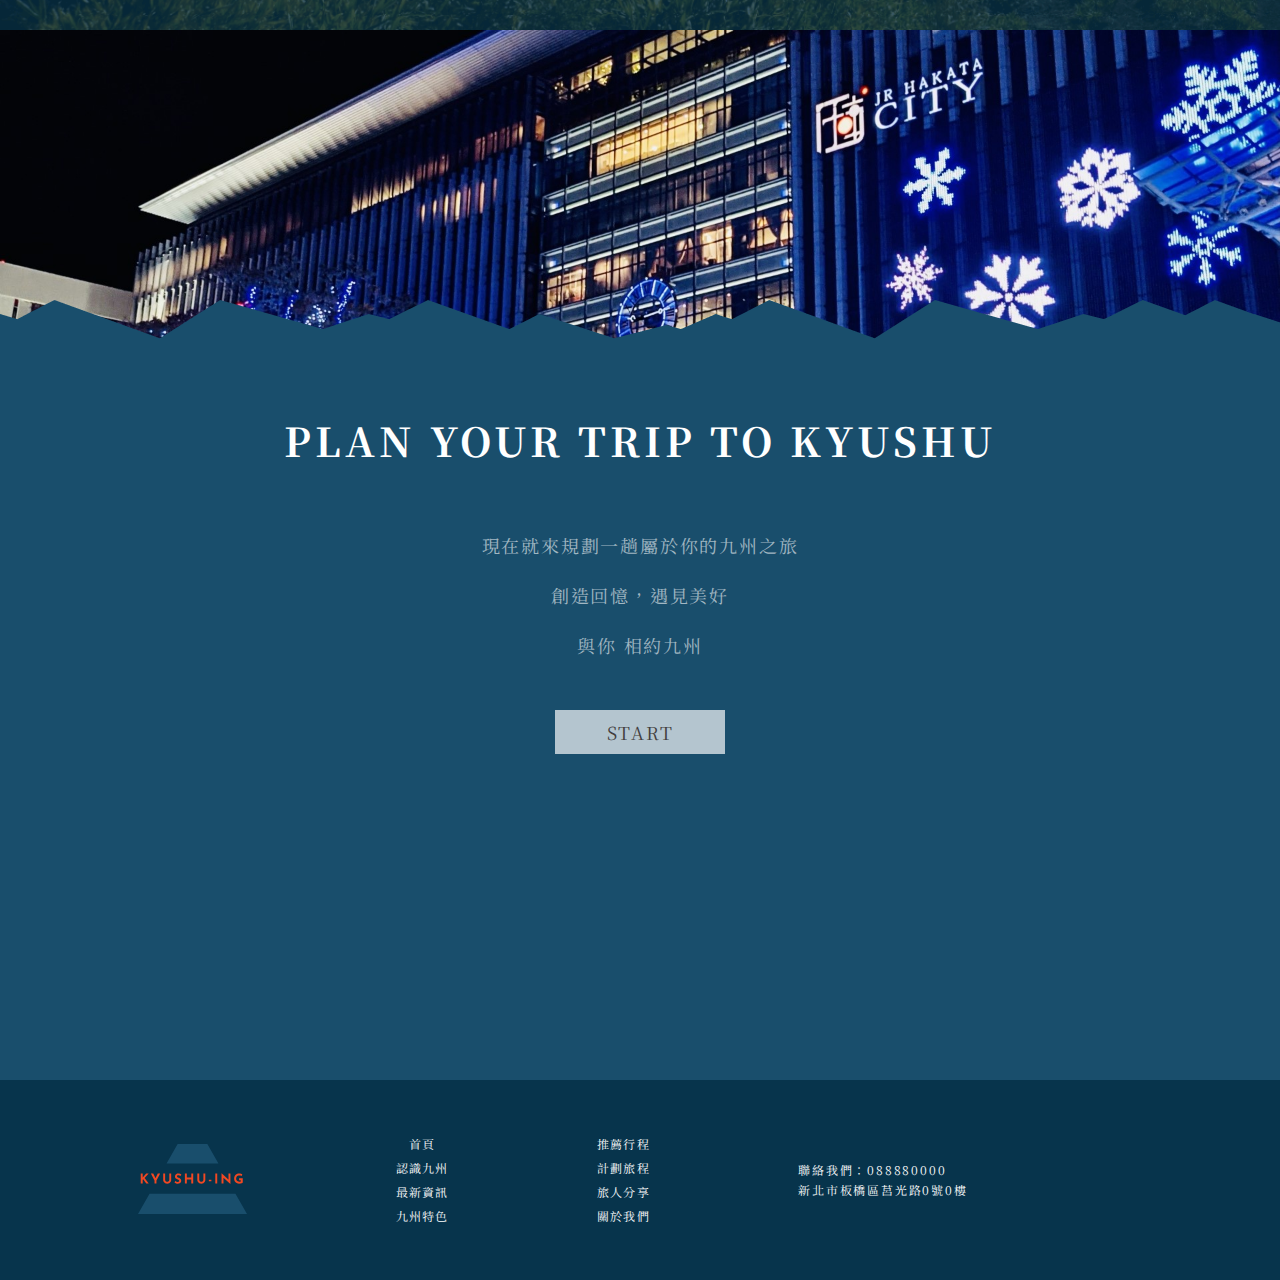
==== commit beee4590: "reupload" ====
--- a/index.html
+++ b/index.html
@@ -8,11 +8,13 @@
     <link rel="preconnect" href="https://fonts.gstatic.com" crossorigin>
     <link href="https://fonts.googleapis.com/css2?family=Noto+Sans+TC:wght@400;700&family=Noto+Serif+TC:wght@400;700&display=swap" rel="stylesheet">
     <link rel="stylesheet" href="https://cdnjs.cloudflare.com/ajax/libs/font-awesome/6.3.0/css/all.min.css" integrity="sha512-SzlrxWUlpfuzQ+pcUCosxcglQRNAq/DZjVsC0lE40xsADsfeQoEypE+enwcOiGjk/bSuGGKHEyjSoQ1zVisanQ==" crossorigin="anonymous" referrerpolicy="no-referrer" />
+    <link rel="stylesheet" href="https://cdn.jsdelivr.net/npm/bootstrap-icons@1.10.3/font/bootstrap-icons.css">
     <link rel="stylesheet" href="./css/default.css">
     <link rel="stylesheet" href="./css/index.css">
     <title>Kyushu-ing</title>
 </head>
 <body>
+    
    <div class="wrapper"> 
          
         <!-- 頁首 -->
@@ -28,7 +30,7 @@
         <div class="img8"></div>
        
        
-         <img src="./img/index/Group 37.png" alt="">
+         <img src="./img/index/Mask group (53).png" alt="">
         </header>
 
 
@@ -36,6 +38,11 @@
        
         <!-- 分頁欄 -->
         <div class="nav">
+            <!-- <a href="index.html"><svg width="454" height="291" viewBox="0 0 454 291" fill="none" xmlns="http://www.w3.org/2000/svg">
+                <path fill-rule="evenodd" clip-rule="evenodd" d="M165.159 0H288.841L335.095 81.4975H118.905L165.159 0ZM48.0145 206.402L0 291H454L405.986 206.402H48.0145Z" fill="#194E6C"/>
+                <path d="M19.5735 137.797L19.3495 139.869L20.5815 138.301L34.0215 123.125H44.5495L27.5255 141.605L44.6055 164.341H34.3015L21.5895 146.757L19.5735 148.773V164.341H11.3415V123.125H19.5735V137.797ZM68.7472 151.517L53.5712 123.125H63.5952L74.2352 144.517L71.8272 144.685L82.2992 123.125H92.3232L76.8672 151.517V164.341H68.7472V151.517ZM113.025 149.109C113.025 150.415 113.417 151.666 114.201 152.861C114.985 154.055 116.012 155.026 117.281 155.773C118.588 156.519 120.007 156.893 121.537 156.893C123.217 156.893 124.711 156.519 126.017 155.773C127.324 155.026 128.351 154.055 129.097 152.861C129.881 151.666 130.273 150.415 130.273 149.109V123.125H138.281V149.277C138.281 152.301 137.535 154.989 136.041 157.341C134.548 159.655 132.532 161.485 129.993 162.829C127.455 164.135 124.636 164.789 121.537 164.789C118.476 164.789 115.676 164.135 113.137 162.829C110.636 161.485 108.639 159.655 107.145 157.341C105.652 154.989 104.905 152.301 104.905 149.277V123.125H113.025V149.109ZM177.361 133.093C175.793 132.234 174.188 131.525 172.545 130.965C170.94 130.405 169.428 130.125 168.009 130.125C166.255 130.125 164.873 130.479 163.865 131.189C162.857 131.898 162.353 132.962 162.353 134.381C162.353 135.351 162.727 136.229 163.473 137.013C164.257 137.759 165.247 138.431 166.441 139.029C167.673 139.626 168.943 140.167 170.249 140.653C171.855 141.25 173.404 142.015 174.897 142.949C176.391 143.845 177.623 145.095 178.593 146.701C179.564 148.269 180.049 150.359 180.049 152.973C180.049 155.063 179.508 157.005 178.425 158.797C177.343 160.589 175.756 162.045 173.665 163.165C171.575 164.247 168.999 164.789 165.937 164.789C163.585 164.789 161.177 164.434 158.713 163.725C156.287 163.015 153.991 161.895 151.825 160.365L155.409 154.037C156.828 155.082 158.452 155.941 160.281 156.613C162.111 157.285 163.753 157.621 165.209 157.621C166.18 157.621 167.151 157.49 168.121 157.229C169.129 156.93 169.951 156.445 170.585 155.773C171.257 155.101 171.593 154.167 171.593 152.973C171.593 152.151 171.313 151.405 170.753 150.733C170.231 150.061 169.503 149.445 168.569 148.885C167.673 148.325 166.684 147.839 165.601 147.429C164.332 146.943 163.025 146.383 161.681 145.749C160.337 145.114 159.068 144.349 157.873 143.453C156.716 142.519 155.764 141.381 155.017 140.037C154.308 138.655 153.953 136.975 153.953 134.997C153.953 132.607 154.476 130.535 155.521 128.781C156.604 127.026 158.116 125.645 160.057 124.637C161.999 123.591 164.239 123.013 166.777 122.901C170.1 122.901 172.788 123.293 174.841 124.077C176.932 124.861 178.799 125.794 180.441 126.877L177.361 133.093ZM229.946 123.125V164.341H221.826V147.597H203.402V164.341H195.282V123.125H203.402V139.757H221.826V123.125H229.946ZM255.123 149.109C255.123 150.415 255.515 151.666 256.299 152.861C257.083 154.055 258.11 155.026 259.379 155.773C260.686 156.519 262.104 156.893 263.635 156.893C265.315 156.893 266.808 156.519 268.115 155.773C269.422 155.026 270.448 154.055 271.195 152.861C271.979 151.666 272.371 150.415 272.371 149.109V123.125H280.379V149.277C280.379 152.301 279.632 154.989 278.139 157.341C276.646 159.655 274.63 161.485 272.091 162.829C269.552 164.135 266.734 164.789 263.635 164.789C260.574 164.789 257.774 164.135 255.235 162.829C252.734 161.485 250.736 159.655 249.243 157.341C247.75 154.989 247.003 152.301 247.003 149.277V123.125H255.123V149.109ZM295.155 148.101H305.683V154.933H295.155V148.101ZM321.848 123.125H329.968V164.341H321.848V123.125ZM384.79 166.021L353.542 137.797L355.95 139.141L356.118 164.341H347.886V121.501H348.222L378.798 149.613L377.006 148.829L376.838 123.125H385.014V166.021H384.79ZM436.34 160.197C435.855 160.719 435.09 161.261 434.044 161.821C432.999 162.343 431.786 162.829 430.404 163.277C429.06 163.725 427.679 164.079 426.26 164.341C424.842 164.639 423.498 164.789 422.228 164.789C417.786 164.789 413.922 163.93 410.636 162.213C407.351 160.495 404.812 158.143 403.02 155.157C401.266 152.17 400.388 148.754 400.388 144.909C400.388 141.138 400.948 137.871 402.068 135.109C403.226 132.309 404.775 129.994 406.716 128.165C408.695 126.298 410.954 124.917 413.492 124.021C416.068 123.125 418.756 122.677 421.556 122.677C424.207 122.677 426.634 122.975 428.836 123.573C431.039 124.133 432.906 124.842 434.436 125.701L431.804 133.261C431.132 132.887 430.236 132.514 429.116 132.141C427.996 131.767 426.858 131.469 425.7 131.245C424.543 130.983 423.516 130.853 422.62 130.853C419.671 130.853 417.151 131.357 415.06 132.365C413.007 133.335 411.439 134.81 410.356 136.789C409.311 138.767 408.788 141.231 408.788 144.181C408.788 146.757 409.367 148.978 410.524 150.845C411.682 152.711 413.287 154.149 415.34 155.157C417.431 156.165 419.802 156.669 422.452 156.669C423.61 156.669 424.674 156.594 425.644 156.445C426.615 156.258 427.436 155.978 428.108 155.605V150.621H420.996V142.781H436.34V160.197Z" fill="#F24822"/>
+            </svg></a>
+                <i class="bi bi-list"></i> -->
             <ul>
                 <li><a href="about.html">認識九州</a></li>
                 <li><a href="news.html">最新資訊</a></li>
--- a/css/default.css
+++ b/css/default.css
@@ -1,14 +1,14 @@
 @import url(reset.css);
 
 
-body{
+body {
     font-family: 'Noto Sans TC', sans-serif;
     font-style: normal;
     background-color: #194E6C;
 }
 
 /* ------top------ */
-.top{
+.top {
     height: 100px;
     width: 100%;
     background-color: #ffffffc4;
@@ -16,71 +16,76 @@
     justify-content: space-between;
 }
 
-.top svg{
+.top svg {
     height: 60px;
     width: 150px;
     /* float: left; */
     margin-top: 20px;
 }
 
-.top ul{
+.top i {
+    display: none;
+}
+
+.top ul {
     display: inline-flex;
     text-align: center;
     /* float:right; */
-    line-height: 100px;
-}
-
-.top li{
+}
+
+.top li {
     margin-right: 50px;
-}
-
-.top a{
+    height: 100px;
+}
+
+.top a {
     font-size: 16px;
-    color:#194E6C;
+    color: #194E6C;
     letter-spacing: 0.13em;
     position: relative;
     transition: 0.5s;
-   
-}
-
-.top a:after{
+    line-height: 100px;
+
+}
+
+.top a:after {
     content: "";
     position: absolute;
     left: 0;
     bottom: 0;
     width: 100%;
     height: 2px;
-    background-color:#F75C2F;
+    background-color: #F75C2F;
     transition: 0.3s;
     transform: scale(0);
 }
 
-.top a:hover{
-    color:#F75C2F ;
-}
-
-.top a:hover::after{
-    transform:  scaleX(1);
+.top a:hover {
+    color: #F75C2F;
+}
+
+.top a:hover::after {
+    transform: scaleX(1);
 }
 
 /* --------全版-------- */
-.wrapper{
+.wrapper {
     margin: 0 auto;
 }
 
-.main-block{
-    width:1200px;
-    margin:0 auto;
-}
-
-a{
+.main-block {
+    max-width: 1200px;
+    margin: 0 auto;
+}
+
+a {
     /* display: block; */
     text-decoration: none;
     text-align: center;
 }
 
-h1{
-    display: block;
+h1 {
+    display: inline-block;
     /* height: 103px; */
     font-family: 'Noto Serif TC';
     font-style: normal;
@@ -89,20 +94,21 @@
     line-height: 103px;
     letter-spacing: 0.1em;
     color: #423E3E;
-    background-color: rgba(255, 255, 255, 0.63);;
+    background-color: rgba(255, 255, 255, 0.63);
+    ;
     padding: 10px 100px;
 }
 
-h2{
-    font-family:'Noto Serif TC', serif;
-    font-size:40px ;
+h2 {
+    font-family: 'Noto Serif TC', serif;
+    font-size: 40px;
     font-weight: 700;
     line-height: 200%;
     letter-spacing: 0.1em;
     color: #fff;
 }
 
-p{
+p {
     font-size: 16px;
     line-height: 200%;
     letter-spacing: 0.105em;
@@ -110,17 +116,18 @@
 }
 
 /* -------標題列按鍵文字------- */
-.sel{
+.sel {
     height: 90px;
-    width: 1000px;
+    width: 90%;
+
     margin: 0 auto;
     padding-top: 60px;
     box-sizing: border-box;
     display: flex;
 }
 
-.sel li{
-    width: 100px;
+.sel li {
+    /* width: 100px; */
     height: 48px;
     border: 2px solid #FFFFFF;
     margin: 0 10px;
@@ -128,7 +135,8 @@
     flex-grow: 1;
     text-align: center;
 }
-.sel a{
+
+.sel a {
     display: block;
     width: 100%;
     height: 48px;
@@ -138,7 +146,7 @@
     color: #fff;
 }
 
-.sel a:hover{
+.sel a:hover {
     background-color: #fff;
     color: #194E6C;
     font-weight: 700;
@@ -152,53 +160,53 @@
     background-color: #07344C;
     display: flex;
     align-items: center;
-   justify-content: center;
-    
-}
-
-footer ul{
+    justify-content: center;
+
+}
+
+footer ul {
+    width: 90%;
     display: flex;
     margin: 0 auto;
     align-items: center;
 }
 
-footer li{
-    padding: 0 50px;
+footer li {
     margin: 0 auto;
 }
 
-footer img{
+footer img {
     height: 70px;
 }
 
-footer a{
+footer a {
     color: #ffff;
     font-size: 12px;
     line-height: 200%;
     letter-spacing: 0.105em;
 }
 
-footer a:hover{
+footer a:hover {
     color: #F75C2F;
 }
 
-footer .right{
+footer .right {
     display: flex;
     flex-direction: column;
 }
 
-footer .middle{
+footer .middle {
     display: flex;
     flex-direction: column;
 }
 
-footer .left{
+footer .left {
     display: flex;
     flex-direction: column;
-    
-}
-
-footer .left p{
+
+}
+
+footer .left p {
     color: #fff;
     font-size: 12px;
     letter-spacing: 0.15em;
@@ -206,13 +214,202 @@
 
 }
 
-i{
+i {
     display: inline-block;
     color: #fff;
     padding: 3px;
     font-size: 18px;
 }
 
-i:hover{
+i:hover {
     color: #F75C2F;
+}
+
+
+
+
+
+@media screen and (max-width: 414px) {
+    .top {
+        height: 60px;
+        align-items: center;
+        justify-content: space-between;
+    }
+
+    .top ul {
+        /* display: none; */
+        flex-direction: column;
+        width: 100%;
+        position: absolute;
+        background-color: #ffffffa9;
+        /* js滑入效果 */
+        right: 0;
+        top: 60px;
+        z-index: 1;
+        transform: translateX(100%);
+        transition: .3s ease;
+
+    }
+
+    .top ul.-open {
+        transform: translateX(0);
+    }
+
+    .top li {
+        background-color: #ffffffa9;
+        margin: 0;
+        height: 50px;
+    }
+
+    .top a {
+        line-height: 50px;
+        display: block;
+    }
+
+    .top svg {
+        height: 40px;
+        width: 100px;
+        margin-top: 20px;
+    }
+
+    .top i {
+        display: block;
+        font-size: 30px;
+        color: #194E6C;
+        font-weight: 700;
+    }
+
+    .top>.fa:hover~ul {
+        left: 0;
+    }
+
+    .sel {
+        height: 30px;
+        width: 80%;
+        margin: 0 auto;
+        padding-top: 10px;
+        box-sizing: border-box;
+        display: flex;
+        flex-shrink: 0;
+        flex-wrap: wrap;
+    }
+
+    .sel li {
+
+        height: 30px;
+        border: 2px solid #FFFFFF;
+        margin: 10px 10px;
+        flex-shrink: 0;
+        flex-basis: 85px;
+        /* flex-grow: 1; */
+        text-align: center;
+    }
+
+    .sel a {
+        display: block;
+        width: 100%;
+        height: 30px;
+        line-height: 30px;
+        font-size: 12px;
+        letter-spacing: 0.15em;
+        color: #fff;
+    }
+
+
+
+
+    h1 {
+        font-size: 28px;
+        line-height: 64px;
+    }
+
+    h2 {
+        font-size: 26px;
+
+    }
+
+
+    .main-block {
+        padding-bottom: 90px;
+    }
+
+
+    /* footer */
+    footer {
+        height: 90px;
+        width: 100%;
+    }
+
+    footer ul {
+        display: flex;
+        margin: 0 auto;
+        align-items: center;
+    }
+
+    footer li {
+        padding: 0 10px;
+        margin: 0 auto;
+    }
+
+    footer img {
+        height: 30px;
+    }
+
+    footer a {
+        color: #ffff;
+        font-size: 12px;
+        line-height: 200%;
+        letter-spacing: 0.105em;
+    }
+
+    footer a:hover {
+        color: #F75C2F;
+    }
+
+    footer .right {
+        display: none;
+    }
+
+    footer .middle {
+        display: none;
+    }
+
+    footer .left {
+        display: flex;
+        flex-direction: column;
+
+    }
+
+    footer .left p {
+        color: #fff;
+        font-size: 10px;
+        letter-spacing: 0.16em;
+        line-height: 4px;
+
+    }
+
+    i {
+        display: inline-block;
+        color: #fff;
+        padding: 3px;
+        font-size: 18px;
+    }
+
+    i:hover {
+        color: #F75C2F;
+    }
+
+    .fa-brands,
+    .fab {
+        font-size: 22px;
+    }
+
+
+
+
+
+
+
+
+
 }--- a/css/index.css
+++ b/css/index.css
@@ -4,13 +4,14 @@
     
 }
 
-.wrapper{
-    width:1280;
-   
-}
+
+
+/* .wrapper{
+    width:100%;  
+} */
 
 header{
-    width: 1200px;
+    max-width: 1280px;
     height: 520px;
     margin: 0 auto;
     display:grid;
@@ -28,8 +29,31 @@
     background-repeat: no-repeat;
     grid-column: 1/3;
     grid-row: 1/3;
-    
-    
+    animation-name: fade;
+    animation-duration: 6s;
+    animation-iteration-count: infinite;  
+    animation-timing-function: linear; 
+    animation-direction: alternate;
+    
+}
+
+@keyframes fade {
+    0% {
+      opacity: 1;
+      background-image: url(../img/index/header1\ \(2\).png);
+    }
+    40% {
+      opacity: 0.5;
+      background-image:url(../img/index/header1\ \(2\).png);
+    }
+    70% {
+      opacity: 0.5;
+      background-image: url(../img/index/header1-1.jpg);
+    }
+    100%{
+        opacity: 1;
+        background-image: url(../img/index/header1-1.jpg);
+    }
 }
 
 .img2{
@@ -37,14 +61,68 @@
     background-repeat: no-repeat;
     grid-column: 3/5;
     grid-row: 1/2;
-}
+    background-position: center;
+    animation-name: fade1;
+    animation-duration: 6s;
+    animation-iteration-count: infinite;  
+    animation-timing-function: linear; 
+    animation-direction: alternate;    
+}
+
+@keyframes fade1 {
+    0% {
+      opacity: 1;
+      background-image: url(../img/index/header2.png);
+    }
+    40% {
+      opacity: 0.5;
+      background-image:url(../img/index/header2.png);
+    }
+    70% {
+      opacity: 0.5;
+      background-image: url(../img/index/header2-1.jpg);
+    }
+    100%{
+        opacity: 1;
+        background-image: url(../img/index/header2-1.jpg);
+    }
+}
+
+
+
+
 
 .img3{
     background-image: url(../img/index/header3.jpg);
     background-repeat: no-repeat;
     grid-column: 5/7;
     grid-row: 1/3;
-    background-position: center
+    background-position: center;
+    animation-name: fade2;
+    animation-duration: 6s;
+    animation-iteration-count: infinite;  
+    animation-timing-function: linear; 
+    animation-direction: alternate;  
+
+}
+
+@keyframes fade2 {
+    0% {
+      opacity: 1;
+      background-image: url(../img/index/header3.jpg);
+    }
+    40% {
+      opacity: 0.5;
+      background-image: url(../img/index/header3.jpg);
+    }
+    70% {
+      opacity: 0.5;
+      background-image: url(../img/index/header3-1.jpg);
+    }
+    100%{
+        opacity: 1;
+        background-image: url(../img/index/header3-1.jpg);
+    }
 
 }
 
@@ -55,30 +133,94 @@
     grid-column: 1/2;
     grid-row: 3/4;
     background-position: 70%;
+    animation-name: fade3;
+    animation-duration: 6s;
+    animation-iteration-count: infinite;  
+    animation-timing-function: linear; 
+    animation-direction: alternate;  
+}
+@keyframes fade3 {
+    0% {
+      opacity: 1;
+      background-image: url(../img/index/header4\ \(2\).png);
+    }
+    40% {
+      opacity: 0.5;
+      background-image: url(../img/index/header4\ \(2\).png);
+    }
+    70% {
+      opacity: 0.5;
+      background-image: url(../img/index/header4-1.jpg);
+    }
+    100%{
+        opacity: 1;
+        background-image: url(../img/index/header4-1.jpg);
+    }
 }
 
 .img5{
     background-image: url(../img/index/header5.png);
     background-repeat: no-repeat;
+    background-size: 300px auto;
     grid-column: 2/3;
     grid-row: 3/4;
     background-position: center;
+    animation-name: fade4;
+    animation-duration: 6s;
+    animation-iteration-count: infinite;  
+    animation-timing-function: linear; 
+    animation-direction: alternate;  
+}
+
+@keyframes fade4 {
+    0% {
+      opacity: 1;
+      background-image: url(../img/index/header5.png);
+    }
+    40% {
+      opacity: 0.5;
+      background-image: url(../img/index/header5.png);
+    }
+    70% {
+      opacity: 0.5;
+      background-image: url(../img/index/header5-1.jpg);
+    }
+    100%{
+        opacity: 1;
+        background-image: url(../img/index/header5-1.jpg);
+    }
 }
 
 .img6{
     background-image: url(../img/index/header6.png);
-    background-repeat: no-repeat;
-    grid-column: 3/5;
-    grid-row: 2/4;
-}
-
-.img6{
-    background-image: url(../img/index/header6\ \(2\).png);
     background-size: auto 440px;
     background-repeat: no-repeat;
     background-position: -50px -27px;
     grid-column: 3/5;
     grid-row: 2/4;
+    animation-name: fade5;
+    animation-duration: 6s;
+    animation-iteration-count: infinite;  
+    animation-timing-function: linear; 
+    animation-direction: alternate;
+}
+@keyframes fade5 {
+    0% {
+      opacity: 1;
+      background-image: url(../img/index/header6.png);
+    }
+    40% {
+      opacity: 0.5;
+      background-image: url(../img/index/header6.png);
+    }
+    70% {
+      opacity: 0.5;
+      background-image: url(../img/index/header6-1\(1\).jpg);
+    }
+    100%{
+        opacity: 1;
+        background-image: url(../img/index/header6-1\(1\).jpg);
+    }
 }
 
 .img7{
@@ -86,6 +228,29 @@
     background-repeat: no-repeat;
     grid-column: 5/6;
     grid-row: 3/4;
+    animation-name: fade6;
+    animation-duration: 6s;
+    animation-iteration-count: infinite;  
+    animation-timing-function: linear; 
+    animation-direction: alternate;
+}
+@keyframes fade6 {
+    0% {
+      opacity: 1;
+      background-image: url(../img/index/header7.png);
+    }
+    40% {
+      opacity: 0.5;
+      background-image: url(../img/index/header7.png);
+    }
+    70% {
+      opacity: 0.5;
+      background-image: url(../img/index/header7-1.jpg);
+    }
+    100%{
+        opacity: 1;
+        background-image: url(../img/index/header7-1.jpg);
+    }
 }
 
 .img8{
@@ -95,6 +260,30 @@
     grid-column: 6/7;
     grid-row: 3/4;
     background-position: center;
+    animation-name: fade7;
+    animation-duration: 6s;
+    animation-iteration-count: infinite;  
+    animation-timing-function: linear; 
+    animation-direction: alternate;
+}
+
+@keyframes fade7 {
+    0% {
+      opacity: 1;
+      background-image: url(../img/index/header8.jpg);
+    }
+    40% {
+      opacity: 0.5;
+      background-image: url(../img/index/header8.jpg);
+    }
+    70% {
+      opacity: 0.5;
+      background-image: url(../img/index/header8-1.png);
+    }
+    100%{
+        opacity: 1;
+        background-image: url(../img/index/header8-1.png);
+    }
 }
 
 header img{
@@ -103,18 +292,30 @@
     right:0;
     top:0;
     margin: auto;
-    height: 520px;
-    /* display: block; */
+    width: 70.3%;
+    height: auto;
+
    
+   
 }
 
 .nav ul{
-    width:1200px;
+    max-width:1200px;
     height: 150px;
     margin: 0 auto;
-    text-align: center;
-    
-}
+    text-align: center;   
+}
+
+/* .nav a:first-child{
+    display: none;
+}
+
+.nav i{
+    display: none; 
+} */
+
+
+
 .nav ul li{
     display: inline-block;
     margin:0 30px;
@@ -224,7 +425,7 @@
 }
 
 .content ul {
-    width: 950px;
+    width: 80%;
     display: flex;
     text-align: center;
     flex-wrap: wrap;
@@ -419,3 +620,153 @@
     
 }
 
+@media screen and (max-width: 414px){
+    .nav{
+        height: 60px;  
+        align-items: center;  
+        justify-content: space-between;
+    }
+    
+    .nav ul{
+        display: none;
+        flex-direction: column;
+        width: 100%;
+        position: absolute;        
+        background-color: #ffffffa9;
+         /* js滑入效果 */
+         right:-500px;
+         top:60px;
+         z-index: 1;
+    
+    }
+    
+    .nav li{
+        background-color: #ffffffa9;
+        margin: 0;
+        height: 50px;   
+    }
+    
+    .nav a{
+        line-height: 50px;
+        display: block;
+    }
+    
+    .nav svg{
+        height: 40px;
+        width: 100px; 
+        margin-top: 20px; 
+    }
+    
+    .nav i{
+        display: block;
+        font-size: 30px;
+        color: #194E6C;
+        font-weight: 700;
+    }
+    
+    .nav > .fa:hover ~ ul{
+        left: 0;
+    }
+
+
+
+    
+    header{
+        height: 270px;
+    }
+
+    .nav{
+        display: none;
+    }
+
+    .about-us{
+        height: 400px;
+        background-position: -174px;
+    }
+
+    .about-us .text{
+        padding-top: 30px;
+    }
+
+    p {
+        font-size: 13px;
+        letter-spacing: 0.2em;
+        line-height: 32px;
+    }
+
+    .about-us h2{
+        font-size:24px;
+        margin-bottom: 10px;
+    }
+
+    .bar1{
+        height: 120px;
+    }
+
+    .feature{
+        margin-top: -31px;
+        height: 725px;
+    }
+
+    .content h2 {
+        padding-top: 58px;
+    }
+
+    .content ul{
+        width: 95%;
+    }
+
+
+    .content a img {
+        width: 182px;
+        margin-top: 28px;
+    }
+
+    .about-kyushu .container{
+        flex-direction: column;
+        padding-top: 60px;
+    }
+
+    .about-kyushu h2{
+        font-size: 24PX;
+        display: inline-block;
+        padding-right: 0px;
+        padding-left: 38px;
+    }
+
+    .about-kyushu h2+h2 {
+        padding-left: 22px;
+    }
+
+    .about-kyushu .container .text {
+        width: 100%;
+        height: auto;
+    } 
+    
+    iframe {
+        width:373.3px;
+        height:210px;
+    }
+
+    .about-kyushu .video {
+        padding-top: 80px;
+        margin: 0 auto;
+    }
+
+    .bar2 {
+        height: 120px;
+    }
+
+    .plan {
+        height: 500px;
+    }
+
+    .plan h2 {
+        font-size: 24px;
+        text-align: center;
+        padding-top: 48px;
+        padding-bottom: 15px;
+    }
+
+    
+}
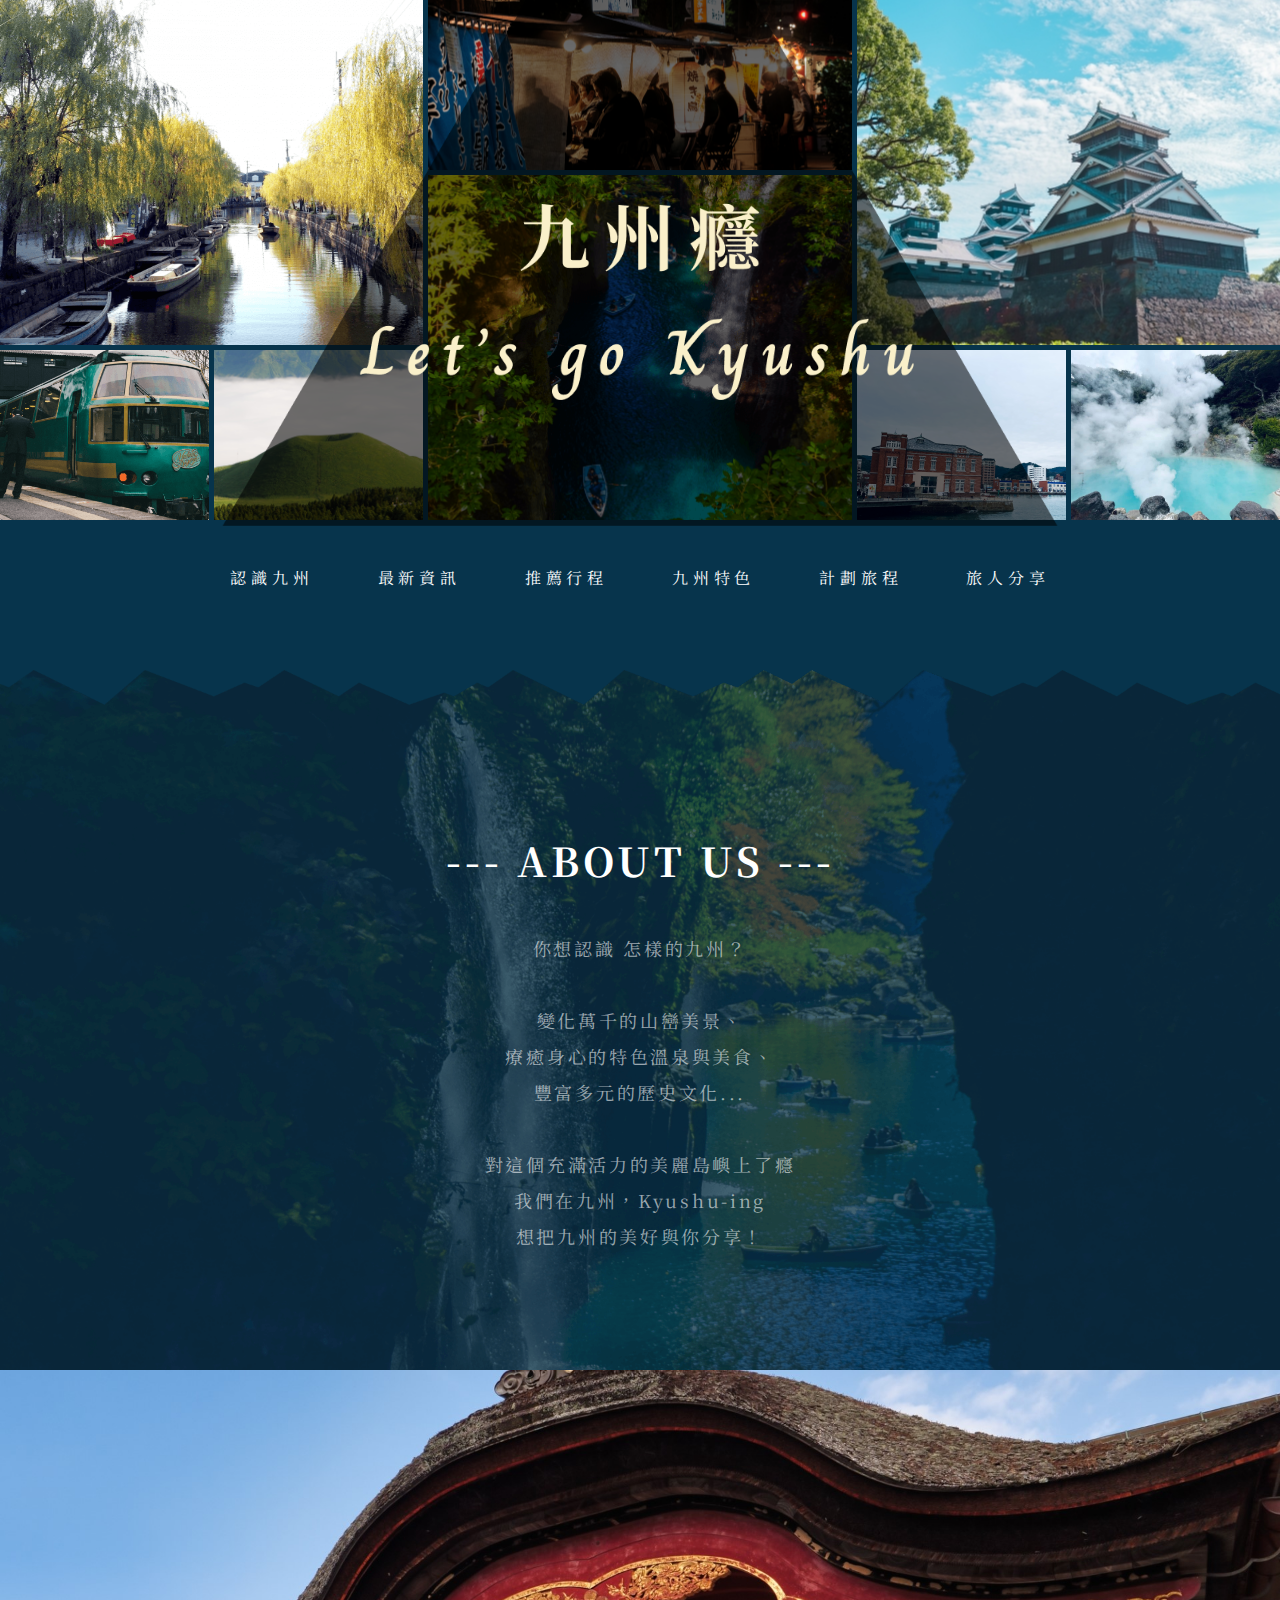
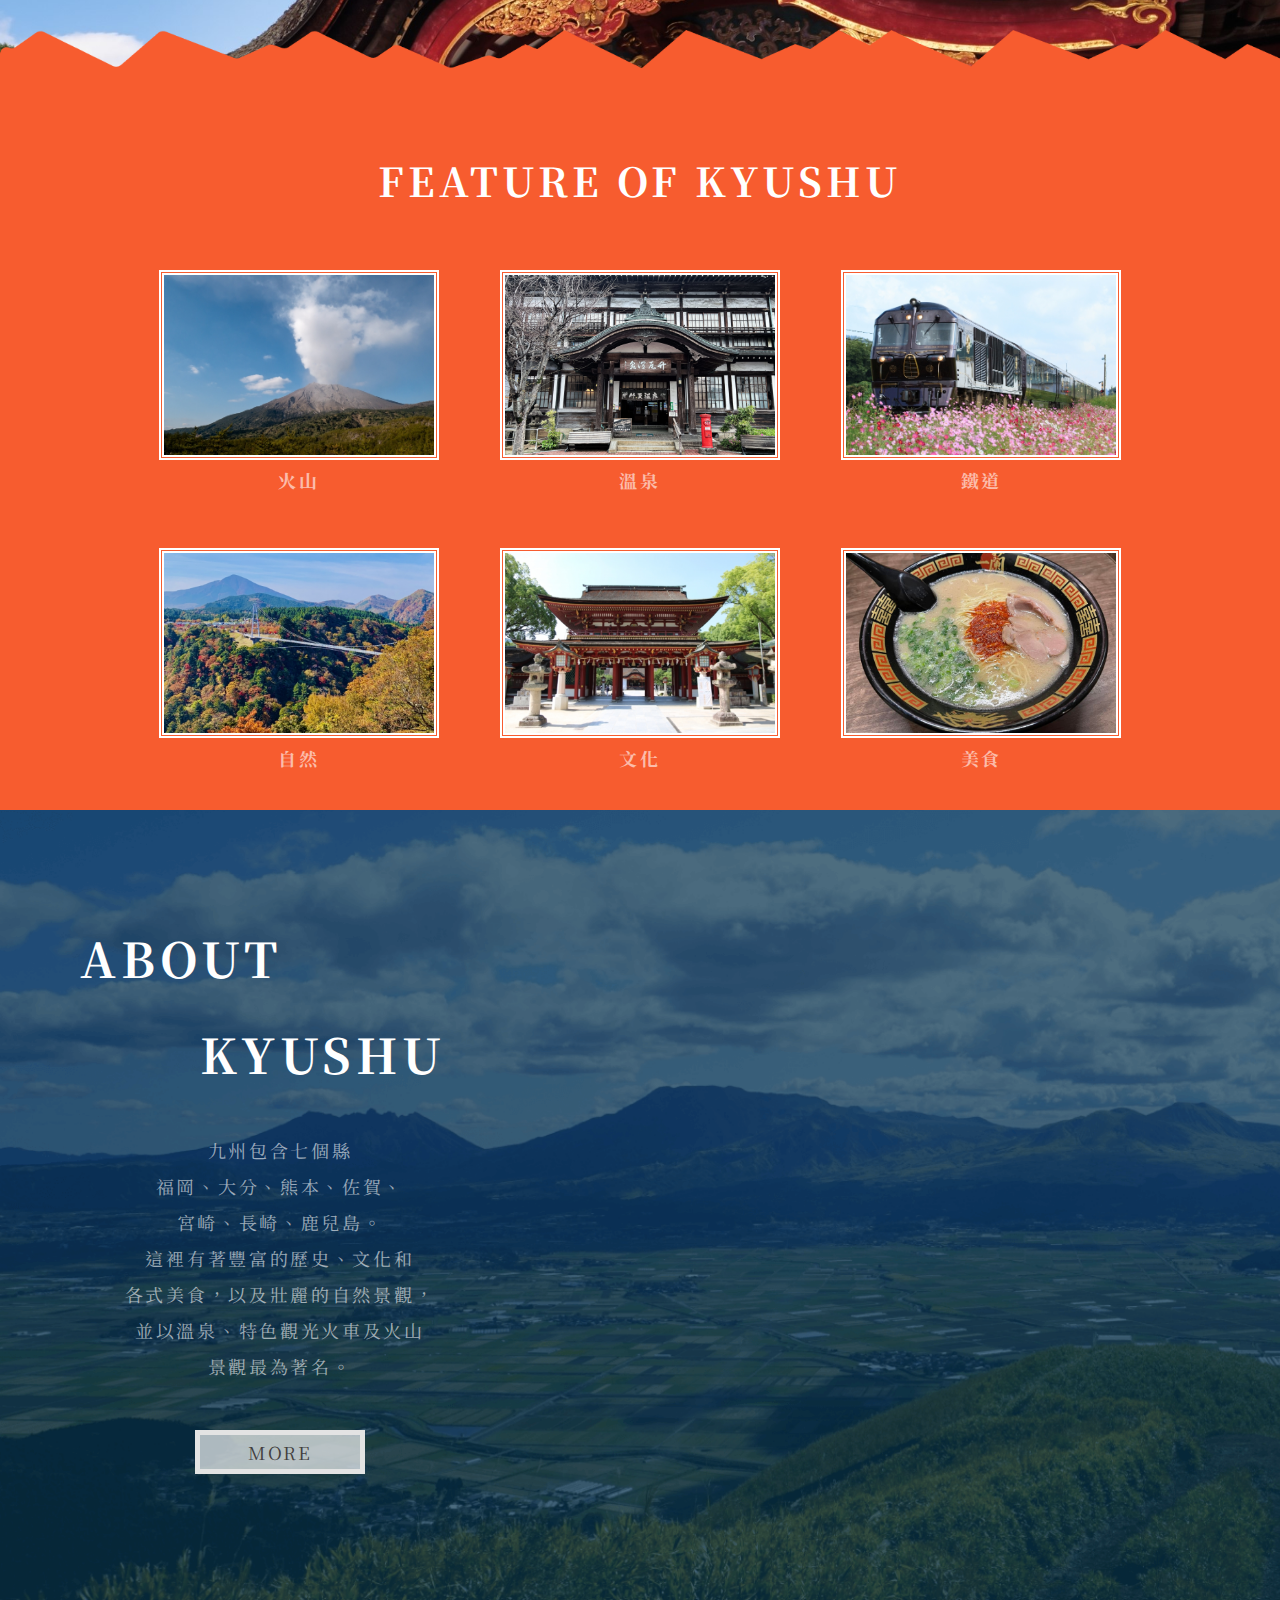
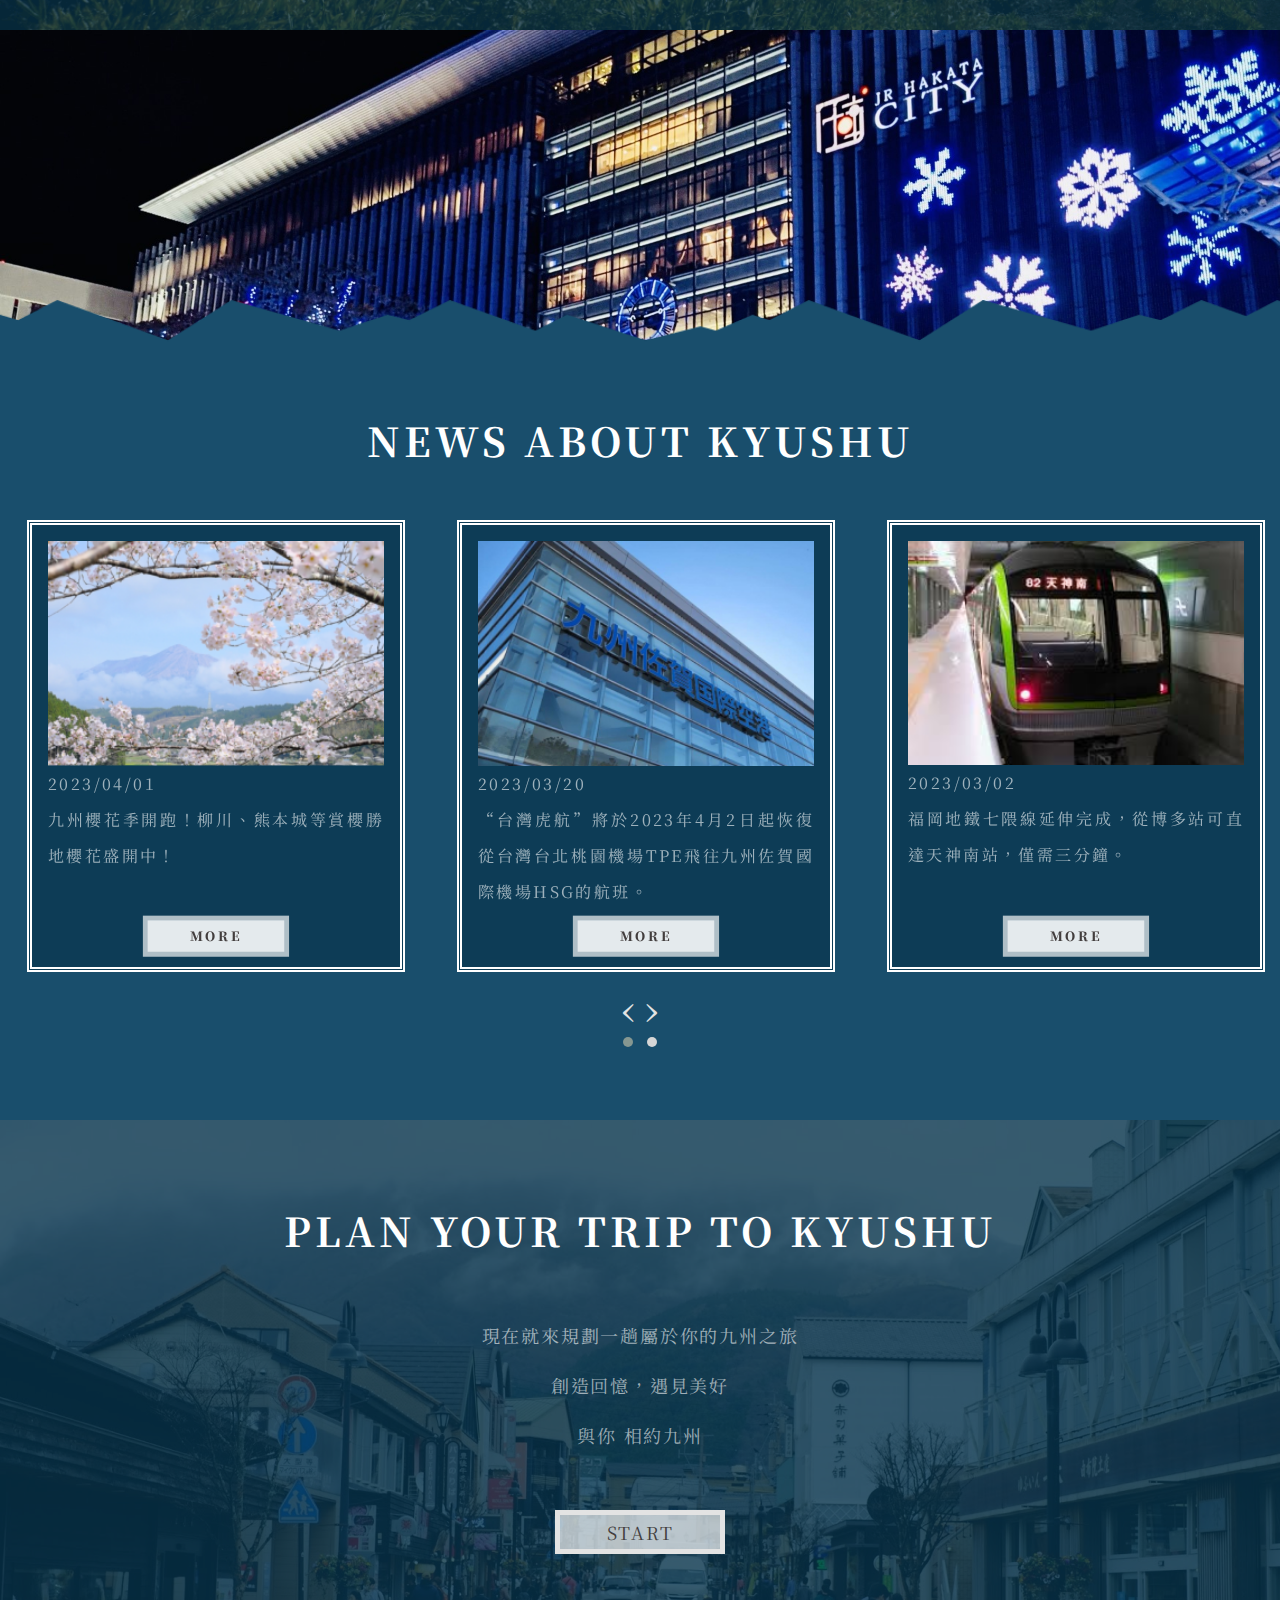
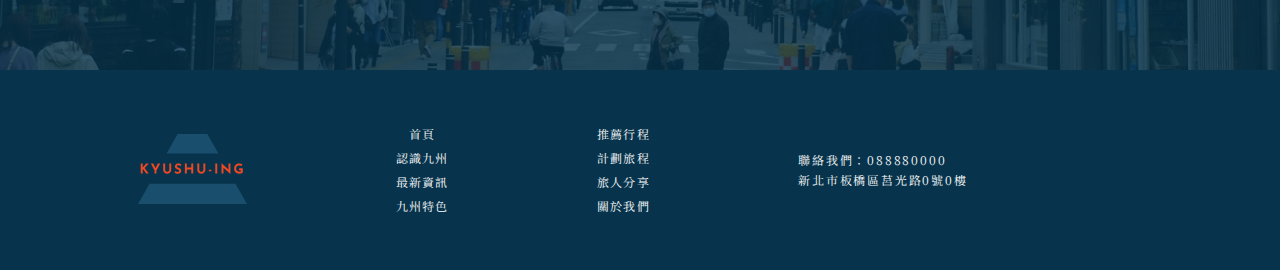
==== commit ad8910b0: "reload" ====
--- a/index.html
+++ b/index.html
@@ -9,6 +9,8 @@
     <link href="https://fonts.googleapis.com/css2?family=Noto+Sans+TC:wght@400;700&family=Noto+Serif+TC:wght@400;700&display=swap" rel="stylesheet">
     <link rel="stylesheet" href="https://cdnjs.cloudflare.com/ajax/libs/font-awesome/6.3.0/css/all.min.css" integrity="sha512-SzlrxWUlpfuzQ+pcUCosxcglQRNAq/DZjVsC0lE40xsADsfeQoEypE+enwcOiGjk/bSuGGKHEyjSoQ1zVisanQ==" crossorigin="anonymous" referrerpolicy="no-referrer" />
     <link rel="stylesheet" href="https://cdn.jsdelivr.net/npm/bootstrap-icons@1.10.3/font/bootstrap-icons.css">
+    <link rel="stylesheet" href="https://cdnjs.cloudflare.com/ajax/libs/OwlCarousel2/2.3.4/assets/owl.carousel.min.css"></link>
+<link rel="stylesheet" href="https://cdnjs.cloudflare.com/ajax/libs/OwlCarousel2/2.3.4/assets/owl.theme.default.min.css"></link>
     <link rel="stylesheet" href="./css/default.css">
     <link rel="stylesheet" href="./css/index.css">
     <title>Kyushu-ing</title>
@@ -41,7 +43,7 @@
             <!-- <a href="index.html"><svg width="454" height="291" viewBox="0 0 454 291" fill="none" xmlns="http://www.w3.org/2000/svg">
                 <path fill-rule="evenodd" clip-rule="evenodd" d="M165.159 0H288.841L335.095 81.4975H118.905L165.159 0ZM48.0145 206.402L0 291H454L405.986 206.402H48.0145Z" fill="#194E6C"/>
                 <path d="M19.5735 137.797L19.3495 139.869L20.5815 138.301L34.0215 123.125H44.5495L27.5255 141.605L44.6055 164.341H34.3015L21.5895 146.757L19.5735 148.773V164.341H11.3415V123.125H19.5735V137.797ZM68.7472 151.517L53.5712 123.125H63.5952L74.2352 144.517L71.8272 144.685L82.2992 123.125H92.3232L76.8672 151.517V164.341H68.7472V151.517ZM113.025 149.109C113.025 150.415 113.417 151.666 114.201 152.861C114.985 154.055 116.012 155.026 117.281 155.773C118.588 156.519 120.007 156.893 121.537 156.893C123.217 156.893 124.711 156.519 126.017 155.773C127.324 155.026 128.351 154.055 129.097 152.861C129.881 151.666 130.273 150.415 130.273 149.109V123.125H138.281V149.277C138.281 152.301 137.535 154.989 136.041 157.341C134.548 159.655 132.532 161.485 129.993 162.829C127.455 164.135 124.636 164.789 121.537 164.789C118.476 164.789 115.676 164.135 113.137 162.829C110.636 161.485 108.639 159.655 107.145 157.341C105.652 154.989 104.905 152.301 104.905 149.277V123.125H113.025V149.109ZM177.361 133.093C175.793 132.234 174.188 131.525 172.545 130.965C170.94 130.405 169.428 130.125 168.009 130.125C166.255 130.125 164.873 130.479 163.865 131.189C162.857 131.898 162.353 132.962 162.353 134.381C162.353 135.351 162.727 136.229 163.473 137.013C164.257 137.759 165.247 138.431 166.441 139.029C167.673 139.626 168.943 140.167 170.249 140.653C171.855 141.25 173.404 142.015 174.897 142.949C176.391 143.845 177.623 145.095 178.593 146.701C179.564 148.269 180.049 150.359 180.049 152.973C180.049 155.063 179.508 157.005 178.425 158.797C177.343 160.589 175.756 162.045 173.665 163.165C171.575 164.247 168.999 164.789 165.937 164.789C163.585 164.789 161.177 164.434 158.713 163.725C156.287 163.015 153.991 161.895 151.825 160.365L155.409 154.037C156.828 155.082 158.452 155.941 160.281 156.613C162.111 157.285 163.753 157.621 165.209 157.621C166.18 157.621 167.151 157.49 168.121 157.229C169.129 156.93 169.951 156.445 170.585 155.773C171.257 155.101 171.593 154.167 171.593 152.973C171.593 152.151 171.313 151.405 170.753 150.733C170.231 150.061 169.503 149.445 168.569 148.885C167.673 148.325 166.684 147.839 165.601 147.429C164.332 146.943 163.025 146.383 161.681 145.749C160.337 145.114 159.068 144.349 157.873 143.453C156.716 142.519 155.764 141.381 155.017 140.037C154.308 138.655 153.953 136.975 153.953 134.997C153.953 132.607 154.476 130.535 155.521 128.781C156.604 127.026 158.116 125.645 160.057 124.637C161.999 123.591 164.239 123.013 166.777 122.901C170.1 122.901 172.788 123.293 174.841 124.077C176.932 124.861 178.799 125.794 180.441 126.877L177.361 133.093ZM229.946 123.125V164.341H221.826V147.597H203.402V164.341H195.282V123.125H203.402V139.757H221.826V123.125H229.946ZM255.123 149.109C255.123 150.415 255.515 151.666 256.299 152.861C257.083 154.055 258.11 155.026 259.379 155.773C260.686 156.519 262.104 156.893 263.635 156.893C265.315 156.893 266.808 156.519 268.115 155.773C269.422 155.026 270.448 154.055 271.195 152.861C271.979 151.666 272.371 150.415 272.371 149.109V123.125H280.379V149.277C280.379 152.301 279.632 154.989 278.139 157.341C276.646 159.655 274.63 161.485 272.091 162.829C269.552 164.135 266.734 164.789 263.635 164.789C260.574 164.789 257.774 164.135 255.235 162.829C252.734 161.485 250.736 159.655 249.243 157.341C247.75 154.989 247.003 152.301 247.003 149.277V123.125H255.123V149.109ZM295.155 148.101H305.683V154.933H295.155V148.101ZM321.848 123.125H329.968V164.341H321.848V123.125ZM384.79 166.021L353.542 137.797L355.95 139.141L356.118 164.341H347.886V121.501H348.222L378.798 149.613L377.006 148.829L376.838 123.125H385.014V166.021H384.79ZM436.34 160.197C435.855 160.719 435.09 161.261 434.044 161.821C432.999 162.343 431.786 162.829 430.404 163.277C429.06 163.725 427.679 164.079 426.26 164.341C424.842 164.639 423.498 164.789 422.228 164.789C417.786 164.789 413.922 163.93 410.636 162.213C407.351 160.495 404.812 158.143 403.02 155.157C401.266 152.17 400.388 148.754 400.388 144.909C400.388 141.138 400.948 137.871 402.068 135.109C403.226 132.309 404.775 129.994 406.716 128.165C408.695 126.298 410.954 124.917 413.492 124.021C416.068 123.125 418.756 122.677 421.556 122.677C424.207 122.677 426.634 122.975 428.836 123.573C431.039 124.133 432.906 124.842 434.436 125.701L431.804 133.261C431.132 132.887 430.236 132.514 429.116 132.141C427.996 131.767 426.858 131.469 425.7 131.245C424.543 130.983 423.516 130.853 422.62 130.853C419.671 130.853 417.151 131.357 415.06 132.365C413.007 133.335 411.439 134.81 410.356 136.789C409.311 138.767 408.788 141.231 408.788 144.181C408.788 146.757 409.367 148.978 410.524 150.845C411.682 152.711 413.287 154.149 415.34 155.157C417.431 156.165 419.802 156.669 422.452 156.669C423.61 156.669 424.674 156.594 425.644 156.445C426.615 156.258 427.436 155.978 428.108 155.605V150.621H420.996V142.781H436.34V160.197Z" fill="#F24822"/>
-            </svg></a>
+                    </svg></a>
                 <i class="bi bi-list"></i> -->
             <ul>
                 <li><a href="about.html">認識九州</a></li>
@@ -94,7 +96,7 @@
                         <h2>KYUSHU</h2>
                         <P>九州包含七個縣<br>福岡、大分、熊本、佐賀、<br>宮崎、長崎、鹿兒島。<br>這裡有著豐富的歷史、文化和<br>各式美食，以及壯麗的自然景觀，<br>
                         並以溫泉、特色觀光火車及火山<br>景觀最為著名。<br><br></P>
-                        <a href="about.html">MORE</a>
+                        <a class="btn-border-pop" href="about.html">MORE</a>
                     </div>
                     <div class="video">
                     <iframe width="560px" height="315px" src="https://www.youtube.com/embed/BVU_ygLs7Fc" title="YouTube video player" frameborder="0" allow="accelerometer; autoplay1; clipboard-write; encrypted-media; gyroscope; picture-in-picture; web-share" allowfullscreen></iframe>
@@ -108,12 +110,68 @@
             <!-- 滿版圖塊2 -->
             <div class="bar2">
             </div>
-
+ 
+            <!-- news -->
+            <section class="news">
+                <h2>NEWS ABOUT KYUSHU</h2>
+                <div class="owl-carousel owl-theme">
+                    <div class="item">
+                        <img src="./img/news/news1.png" alt="">
+                        <div class="text">
+                            <p>2023/04/01</p>
+                            <p>九州櫻花季開跑！柳川、熊本城等賞櫻勝地櫻花盛開中！</p>
+                            <a class="btn-24-1" href="#">MORE</a>
+                        </div>
+                    </div>
+                    <div class="item">
+                        <img src="./img/news/news2-1.jpg" alt="">
+                            <div class="text">
+                                <p>2023/03/20</p>
+                                <p>“台灣虎航”將於2023年4月2日起恢復從台灣台北桃園機場TPE飛往九州佐賀國際機場HSG的航班。</p>
+                            <a class="btn-24-1" href="#">MORE</a>
+                        </div>
+                    </div>
+                    <div class="item">
+                        <img src="./img/news/news2.png" alt="">
+                            <div class="text">
+                                <p>2023/03/02</p>
+                                <p>福岡地鐵七隈線延伸完成，從博多站可直達天神南站，僅需三分鐘。</p>
+                                <a class="btn-24-1" href="#">MORE</a>
+                            </div>
+                    </div>
+                    <div class="item">
+                        <img src="./img/news/news3.png" alt="">
+                            <div class="text">
+                                <p>2022/09/10</p>
+                                <p>西九州新幹線將於將於2022年9月23日開通。從福岡前往長崎最快只需80分鐘。</p>
+                                <a class="btn-24-1" href="#">MORE</a>
+                            </div>
+                    </div>
+                    <div class="item">
+                        <img src="./img/news/news4.png" alt="">
+                            <div class="text">
+                                <p>2022/04/25</p>
+                                <p>福岡最新複合式購物商場lalaport將於2022年4月25日開幕。一比一鋼彈首度進駐福岡，將成為新地標。</p>
+                                <a class="btn-24-1" href="#">MORE</a>
+                            </div>
+                    </div>
+                    <div class="item"> 
+                        <img src="./img/news/news5.png" alt="">
+                            <div class="text">
+                                <p>2021/06/20</p>
+                                <p>熊本城天守閣修復完成，即將於2021年6月28日重新開放！</p>
+                                <a class="btn-24-1" href="#">MORE</a>
+                            </div>
+                    </div>
+                </div>
+            </section>
+
+            
             <!-- plan -->
             <section class="plan">
                 <h2>PLAN YOUR TRIP TO KYUSHU</h2>
                 <P>現在就來規劃一趟屬於你的九州之旅<br>創造回憶，遇見美好<br>與你 相約九州</P>
-                <a href="plan.html">START</a>
+                <a class="btn-border-pop" href="plan.html">START</a>
             </section>
 
 
@@ -150,7 +208,26 @@
         
             
         </footer>
-
+        
+        <script src="https://code.jquery.com/jquery-3.6.0.min.js"></script>
+        <script src="https://cdnjs.cloudflare.com/ajax/libs/OwlCarousel2/2.3.4/owl.carousel.min.js" integrity="sha512-bPs7Ae6pVvhOSiIcyUClR7/q2OAsRiovw4vAkX+zJbw3ShAeeqezq50RIIcIURq7Oa20rW2n2q+fyXBNcU9lrw==" crossorigin="anonymous" referrerpolicy="no-referrer"></script>
+        <script src="https://cdnjs.cloudflare.com/ajax/libs/OwlCarousel2/2.3.4/owl.carousel.min.js"></script>
+        <script>
+            $('.owl-carousel').owlCarousel({
+                loop:true,
+                margin:10,
+                nav:true,
+                responsive:{
+                    0:{
+                        items:1
+                    },
+                    600:{
+                        items:3
+                    },
+                    
+                }
+        })
+        </script>
    </div>
 </body>
 </html>--- a/css/default.css
+++ b/css/default.css
@@ -1,5 +1,8 @@
 @import url(reset.css);
 
+.wrapper{ 
+    overflow: hidden;
+  }
 
 body {
     font-family: 'Noto Sans TC', sans-serif;
@@ -14,6 +17,10 @@
     background-color: #ffffffc4;
     display: flex;
     justify-content: space-between;
+    position: sticky;
+    top:0;
+    left:0;
+    z-index: 999;
 }
 
 .top svg {
@@ -144,13 +151,44 @@
     font-size: 18px;
     letter-spacing: 0.15em;
     color: #fff;
-}
-
-.sel a:hover {
+    position: relative;
+    --background-color:#194E6C;
+    --border-size:10px;
+    --accent-color:#fff;
+}
+
+/* .sel a:hover {
     background-color: #fff;
     color: #194E6C;
     font-weight: 700;
     font-size: 20px;
+} */
+
+
+
+.sel a.btn-background-slide::before{
+    content: "";
+    position: absolute;
+    top: 0;
+    left: 0;
+    bottom: 0;
+    right: 0;
+    background-color:var(--accent-color);
+    transition: all .5s ease-in-out;
+    z-index: -1;
+    transform: scaleX(0);
+    transform-origin: left ;
+}
+.sel a.btn-background-slide:hover::before{
+    transform: scaleX(1);
+}
+.sel a.btn-background-slide{
+    z-index: 1;
+    transition: color .5s  ease-in-out;
+}
+.sel a.btn-background-slide:hover{
+    color:  #07344C;
+    font-weight: 700;
 }
 
 
@@ -218,7 +256,7 @@
     display: inline-block;
     color: #fff;
     padding: 3px;
-    font-size: 18px;
+    font-size: 24px;
 }
 
 i:hover {
@@ -230,59 +268,74 @@
 
 
 @media screen and (max-width: 414px) {
-    .top {
-        height: 60px;
-        align-items: center;
+    .top{
+        height: 60px;  
+        align-items: center;  
         justify-content: space-between;
     }
-
-    .top ul {
-        /* display: none; */
+    
+    .top ul{
+        display: none;
+        flex-direction: column;
+        width: 100%;
+        position: absolute;        
+        background-color: #ffffffa9;
+         /* js滑入效果 */
+         right:-500px;
+         top:60px;
+         z-index: 1;
+    
+    }
+    
+    .top li{
+        background-color: #ffffffa9;
+        margin: 0;
+        height: 50px;   
+    }
+    
+    .top a{
+        line-height: 50px;
+        display: block;
+    }
+    
+    .top svg{
+        height: 40px;
+        width: 100px; 
+        margin-top: 20px; 
+    }
+    
+    .top i{
+        display: block;
+        font-size: 30px;
+        color: #194E6C;
+        font-weight: 700;
+    }
+    
+    .top > .fa:hover ~ ul{
+        left: 0;
+    }
+    
+
+    /* .top ul {
+        display: none;
         flex-direction: column;
         width: 100%;
         position: absolute;
         background-color: #ffffffa9;
-        /* js滑入效果 */
+        js滑入效果
         right: 0;
         top: 60px;
         z-index: 1;
         transform: translateX(100%);
         transition: .3s ease;
 
-    }
-
-    .top ul.-open {
+    } */
+
+    /* .top ul.-open {
         transform: translateX(0);
-    }
-
-    .top li {
-        background-color: #ffffffa9;
-        margin: 0;
-        height: 50px;
-    }
-
-    .top a {
-        line-height: 50px;
-        display: block;
-    }
-
-    .top svg {
-        height: 40px;
-        width: 100px;
-        margin-top: 20px;
-    }
-
-    .top i {
-        display: block;
-        font-size: 30px;
-        color: #194E6C;
-        font-weight: 700;
-    }
-
-    .top>.fa:hover~ul {
-        left: 0;
-    }
-
+    } */
+
+    
     .sel {
         height: 30px;
         width: 80%;
--- a/css/index.css
+++ b/css/index.css
@@ -436,7 +436,8 @@
 
 .content a img{
     width: 270px;
-    margin-top: 50px;   
+    margin-top: 50px;  
+    border: 5px double white; 
 }
 
 .content li p{
@@ -556,14 +557,36 @@
     letter-spacing: 0.1em;
     color: #423E3E;
     background-color: #ffffffac;
+    position: relative;
+    --background-color:#e3e3e3;
+    --border-size:5px;
 }
 
 .about-kyushu a:hover{
-    color: #ffffffac ;
-    background-color:#423E3E;
+    /* color: #ffffffac ;
+    background-color:#423E3E; */
     font-weight: 700;
    
 }
+.about-kyushu a.btn-border-pop::before{
+    content: "";
+    position: absolute;
+    top: 0;
+    left: 0;
+    bottom: 0;
+    right: 0;
+    border: var(--border-size) solid var(--background-color);
+    transition: all .1s ease-in-out;
+}
+.about-kyushu a.btn-border-pop:hover::before,
+.about-kyushu a.btn-border-pop:focus::before{
+    top: calc(var(--border-size) * -2);
+    left: calc(var(--border-size) * -2);
+    right: calc(var(--border-size) * -2);
+    bottom: calc(var(--border-size) * -2);
+    
+}
+
 
 
 
@@ -576,8 +599,8 @@
     margin: 0 auto;
 }
 
-.plan{
-    height: 780px;
+.news{
+    height: 820px;
     background-image: url(../img/index/main6.png);
     background-repeat: no-repeat;
     background-size: cover;
@@ -585,11 +608,164 @@
     margin-top: -40px;
 }
 
-.plan h2{
+.news h2{
     text-align: center;
     padding-top: 100px;
     padding-bottom: 40px;
 }
+
+.no-js .owl-carousel, .owl-carousel.owl-loaded{
+    /* margin-left: 36px; */
+    /* width: 90%; */
+}
+
+.owl-carousel .owl-stage {
+padding-left: 27px;
+}
+
+.news .item{
+    border: 5px double white;
+    width: 80%;
+    height: 410px;
+    position: relative;
+    background-color: #07344cab;
+    text-align:justify;
+    padding: 16px;
+    margin: 0px;
+}
+
+
+.news .item p{
+    font-size: 16px;
+}
+
+.news .item a {
+    display: flex;
+    justify-content: center;
+    align-items: center;
+    width: 40%;
+    position: absolute;
+    top: 93%;
+    left: 50%;
+    transform: translate(-50%, -50%);
+  }
+  
+
+.btn-24-1,
+.btn-24-1 *,
+.btn-24-1 :after,
+.btn-24-1 :before,
+.btn-24-1:after,
+.btn-24-1:before {
+  border: 0 solid;
+  box-sizing: border-box;
+}
+.btn-24-1 {
+  -webkit-tap-highlight-color: transparent;
+  -webkit-appearance: button;
+  background-color: #ffffffac;
+  background-image: none;
+  color: #423E3E;
+  cursor: pointer;
+  font-family:  'Noto Serif TC';
+  font-size: 80%;
+  font-weight: 900;
+  line-height: 1.5;
+  letter-spacing: 0.2em;
+  margin: 0;
+  -webkit-mask-image: -webkit-radial-gradient(#000, #fff);
+  padding: 0;
+}
+.btn-24-1:disabled {
+  cursor: default;
+}
+.btn-24-1:-moz-focusring {
+  outline: auto;
+}
+.btn-24-1 svg {
+  display: block;
+  vertical-align: middle;
+}
+.btn-24-1 [hidden] {
+  display: none;
+}
+.btn-24-1 {
+  --background: #ffffffac;
+  background: none;
+  overflow: hidden;
+  padding: 0.7rem 2.7rem;
+  position: relative;
+}
+.btn-24-1 span {
+  display: block;
+  position: relative;
+  transition: transform 0.2s ease;
+}
+.btn-24-1:after,
+.btn-24-1:before {
+  --tilt: 30px;
+  background: #ffffffac;
+  -webkit-clip-path: polygon(0 0, 100% 0, 100% 50%, 100% 100%, 0 100%);
+  clip-path: polygon(0 0, 100% 0, 100% 50%, 100% 100%, 0 100%);
+  content: "";
+  display: block;
+  height: 100%;
+  left: 0;
+  position: absolute;
+  top: 0;
+  transition: -webkit-clip-path 0.2s ease;
+  transition: clip-path 0.2s ease;
+  transition: clip-path 0.2s ease, -webkit-clip-path 0.2s ease;
+  width: 100%;
+  z-index: -1;
+}
+.btn-24-1:after {
+  --thickness: 5px;
+  background: var(--background);
+  height: calc(100% - var(--thickness) * 2);
+  left: var(--thickness);
+  top: var(--thickness);
+  width: calc(100% - var(--thickness) * 2);
+}
+.btn-24-1:hover span {
+  transform: translateX(-20px);
+}
+.btn-24-1:hover:after,
+.btn-24-1:hover:before {
+  -webkit-clip-path: polygon(
+    0 0,
+    calc(100% - var(--tilt)) 0,
+    100% 50%,
+    calc(100% - var(--tilt)) 100%,
+    0 100%
+  );
+  clip-path: polygon(
+    0 0,
+    calc(100% - var(--tilt)) 0,
+    100% 50%,
+    calc(100% - var(--tilt)) 100%,
+    0 100%
+  );
+}
+
+.owl-carousel .owl-nav button.owl-next, .owl-carousel .owl-nav button.owl-prev, .owl-carousel button.owl-dot{
+    font-size: 40px;
+    color: #e3e3e3;
+}
+
+.plan{
+height: 550px;
+background-image: url(../img/index/main7.png);
+background-repeat: no-repeat;
+background-size: cover;
+}
+
+.plan h2{
+    text-align: center;
+    padding-top: 70px;
+    padding-bottom: 40px;
+}
+
 
 .plan p{
     line-height: 50px;
@@ -603,6 +779,7 @@
     width: 170px;
     height: 44px;
     margin: 0 auto;
+    margin-top: 10px;
     font-family:'Noto Serif TC', serif;
     font-size: 18px;
     line-height: 44px;
@@ -610,73 +787,141 @@
     letter-spacing: 0.1em;
     color: #423E3E;
     background-color: #ffffffac;
+    position: relative;
+    --background-color:#e3e3e3;
+    --border-size:5px;
 }
 
 .plan a:hover{
+    /* color: #ffffffac ;
+    background-color:#423E3E; */
+    font-weight: 700;
+   
+}
+.plan a.btn-border-pop::before{
+    content: "";
+    position: absolute;
+    top: 0;
+    left: 0;
+    bottom: 0;
+    right: 0;
+    border: var(--border-size) solid var(--background-color);
+    transition: all .1s ease-in-out;
+}
+.plan a.btn-border-pop:hover::before,
+.plan a.btn-border-pop:focus::before{
+    top: calc(var(--border-size) * -2);
+    left: calc(var(--border-size) * -2);
+    right: calc(var(--border-size) * -2);
+    bottom: calc(var(--border-size) * -2);
     
-    color: #ffffffac ;
-    background-color:#423E3E;
-    font-weight: 700;
-    
-}
+}
+
+
 
 @media screen and (max-width: 414px){
-    .nav{
-        height: 60px;  
-        align-items: center;  
-        justify-content: space-between;
-    }
-    
-    .nav ul{
+    header{
+        display:block;
+        width: 100%;   
+        background-image: url(../img/index/header1\ \(2\).png);
+        background-size: cover;
+        background-position: center;
+        height: 240px;
+        position: relative;
+        animation: header-animation 40s infinite;
+    }
+
+    .img1{
         display: none;
-        flex-direction: column;
-        width: 100%;
-        position: absolute;        
-        background-color: #ffffffa9;
-         /* js滑入效果 */
-         right:-500px;
-         top:60px;
-         z-index: 1;
-    
-    }
-    
-    .nav li{
-        background-color: #ffffffa9;
-        margin: 0;
-        height: 50px;   
-    }
-    
-    .nav a{
-        line-height: 50px;
-        display: block;
-    }
-    
-    .nav svg{
-        height: 40px;
-        width: 100px; 
-        margin-top: 20px; 
-    }
-    
-    .nav i{
-        display: block;
-        font-size: 30px;
-        color: #194E6C;
-        font-weight: 700;
-    }
-    
-    .nav > .fa:hover ~ ul{
-        left: 0;
-    }
-
-
-
-    
-    header{
-        height: 270px;
-    }
-
-    .nav{
+    }
+
+    .img2{
         display: none;
+    }
+
+    .img3{
+        display: none;
+    }
+
+    .img4{
+        display: none;
+    }
+
+    .img5{
+        display: none;
+    }
+
+    .img6{
+        display: none;
+    }
+
+    .img7{
+        display: none;
+    }
+
+    .img8{
+        display: none;
+    }
+
+        @keyframes header-animation {
+            0% {
+              background-image: url(../img/index/header1\ \(2\).png);
+            }
+            12.5% {
+              background-image: url(../img/index/header1-1.jpg);
+            }
+            25% {
+              background-image: url(../img/index/header7.png);
+            }
+            37.5% {
+              background-image: url(../img/index/header7-1.jpg);
+            }
+            50% {
+              background-image: url(../img/index/header3.jpg);
+            }
+            62.5% {
+              background-image: url(../img/index/header3-1.jpg);
+            }
+            75% {
+              background-image: url(../img/index/header6.png);
+            }
+            87.5% {
+              background-image: url(../img/index/header6-1\(1\).jpg);
+            }
+            100% {
+              background-image: url(../img/index/header1\ \(2\).png);
+            }
+          }
+ 
+        header img{  
+            height: 240px;
+            width: 100%;
+        }
+
+
+
+
+    .nav ul {
+        max-width: 1200px;
+        height: 125px;
+        margin: 0 auto;
+        text-align: center;
+        display: flex;
+        flex-wrap: wrap;
+        justify-content: center;
+    }
+
+    .nav ul li {
+        display: inline-block;
+        height: 30px;
+        flex-shrink: 0;
+        width: 30%;
+        margin: 0px;
+        margin-top: 30px;
+    }
+
+    .nav li a{
+        height: 30px;
     }
 
     .about-us{
@@ -720,6 +965,7 @@
     .content a img {
         width: 182px;
         margin-top: 28px;
+        
     }
 
     .about-kyushu .container{
@@ -731,7 +977,7 @@
         font-size: 24PX;
         display: inline-block;
         padding-right: 0px;
-        padding-left: 38px;
+        padding-left: 78px;
     }
 
     .about-kyushu h2+h2 {
@@ -759,6 +1005,7 @@
 
     .plan {
         height: 500px;
+        background-position: center ;
     }
 
     .plan h2 {
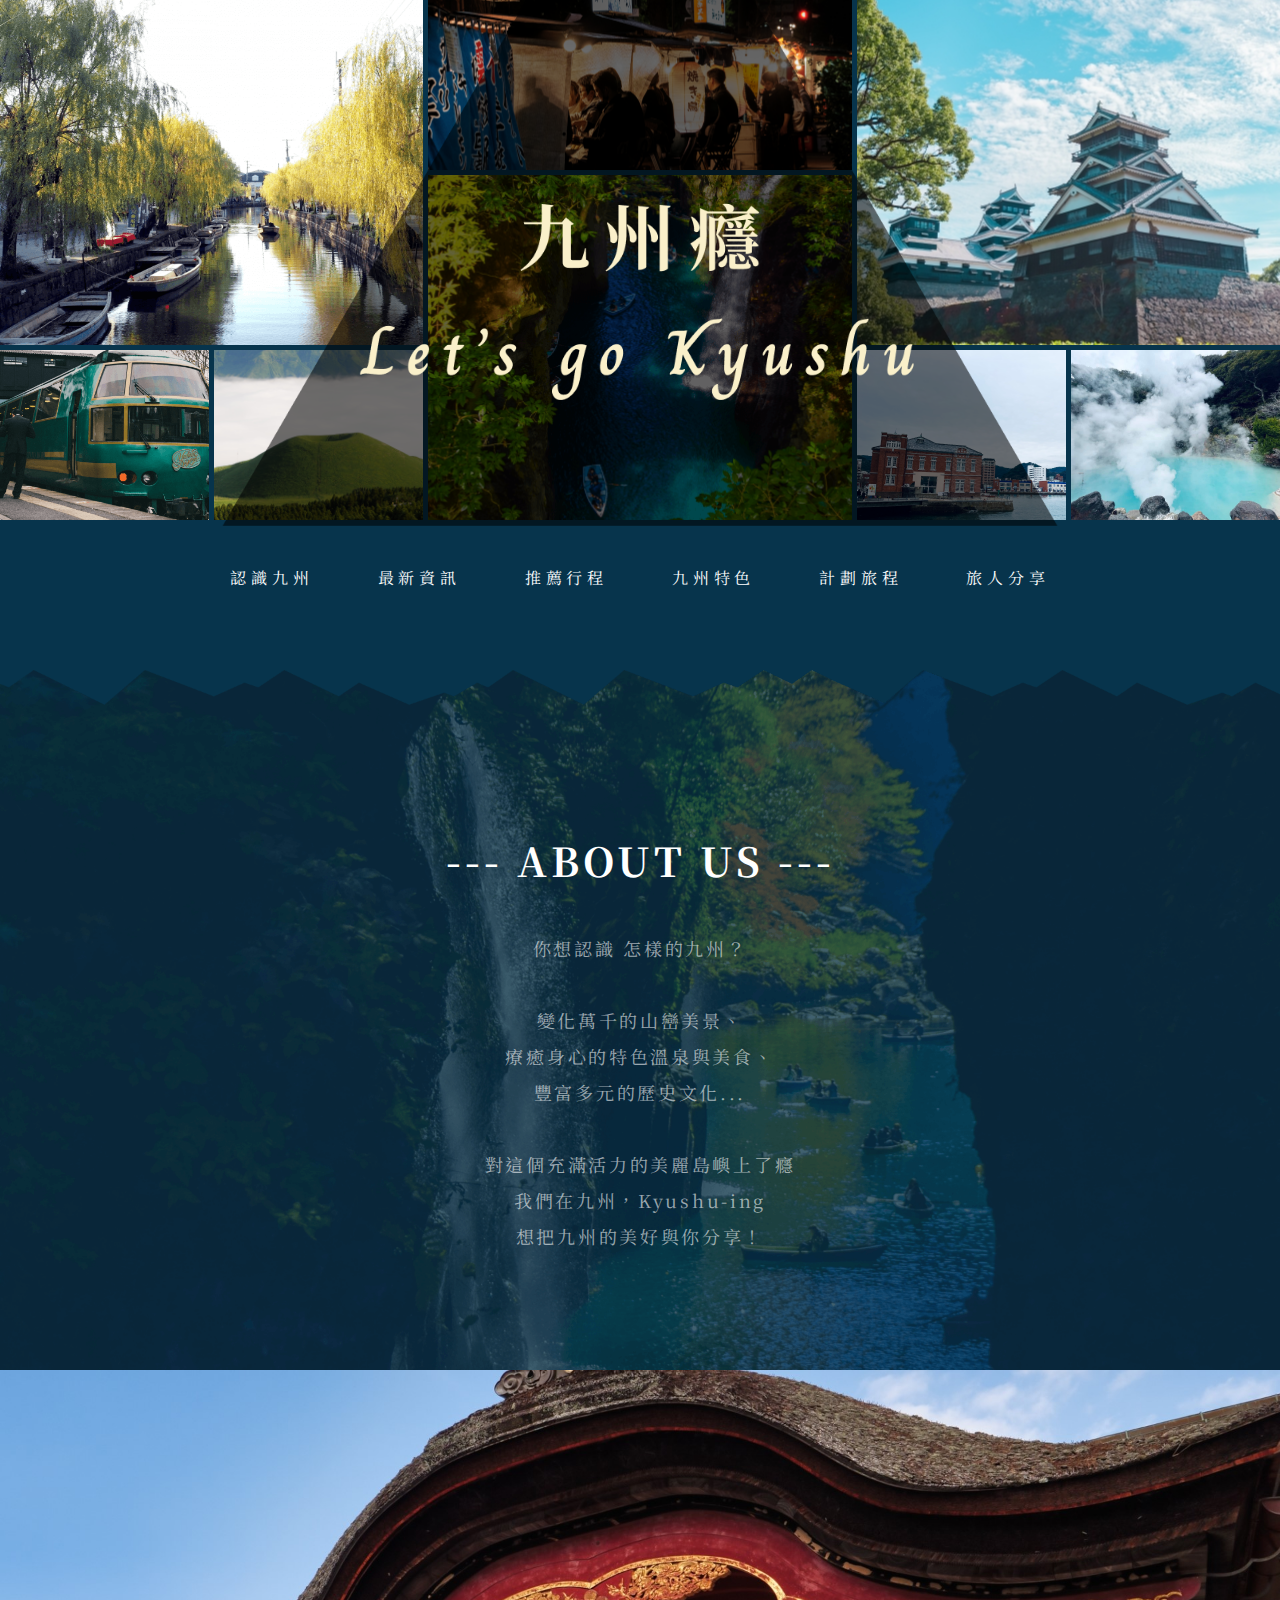
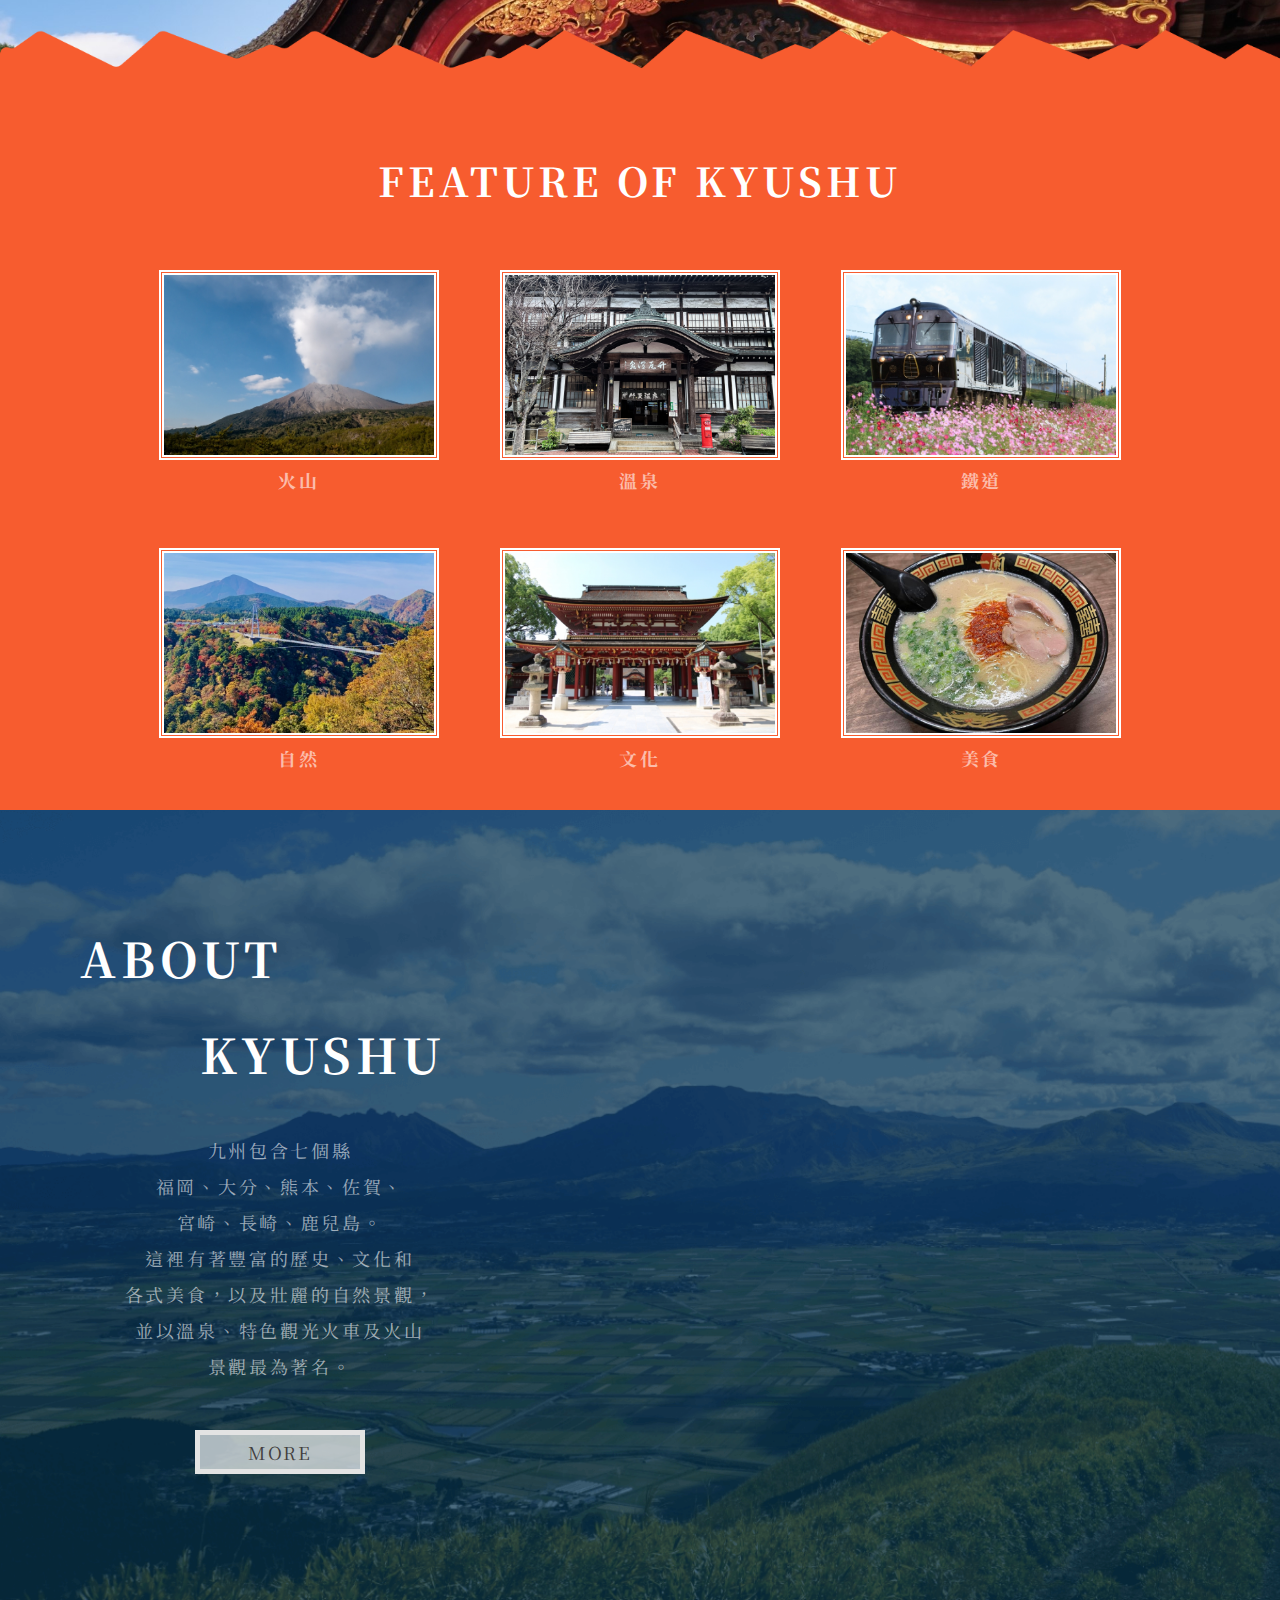
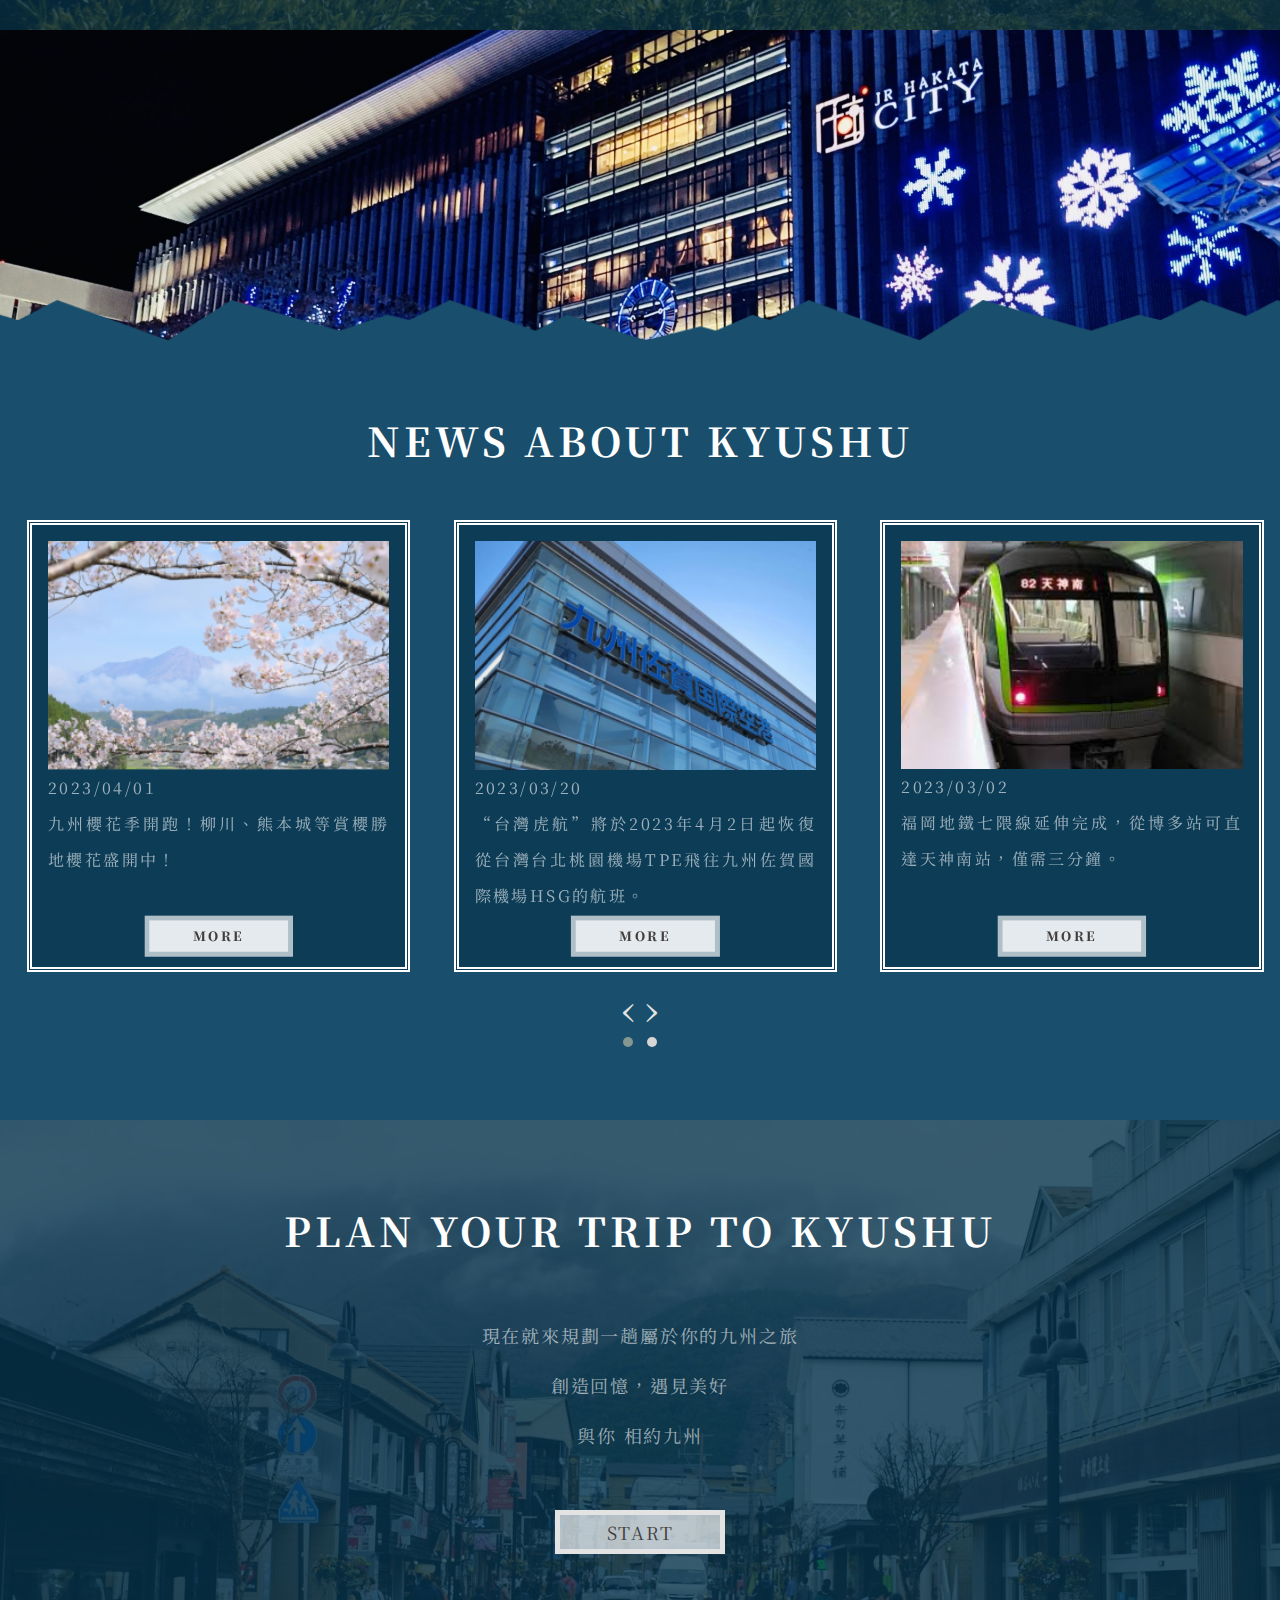
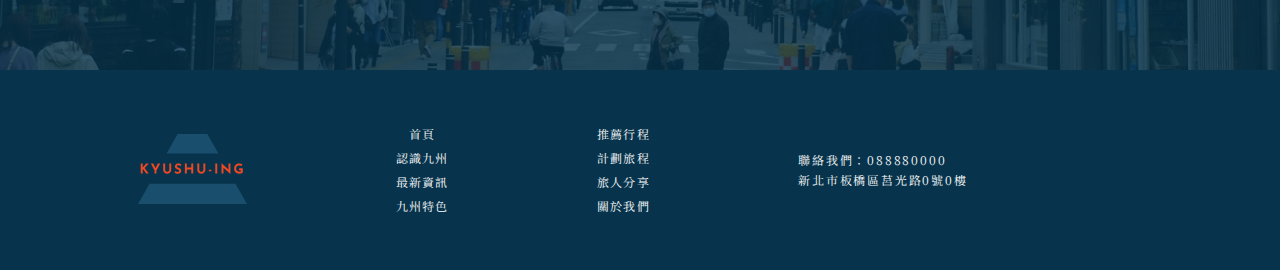
==== commit 519f76d1: "reload" ====
--- a/index.html
+++ b/index.html
@@ -215,7 +215,8 @@
         <script>
             $('.owl-carousel').owlCarousel({
                 loop:true,
-                margin:10,
+                // margin:10,
+                margin:0,
                 nav:true,
                 responsive:{
                     0:{
